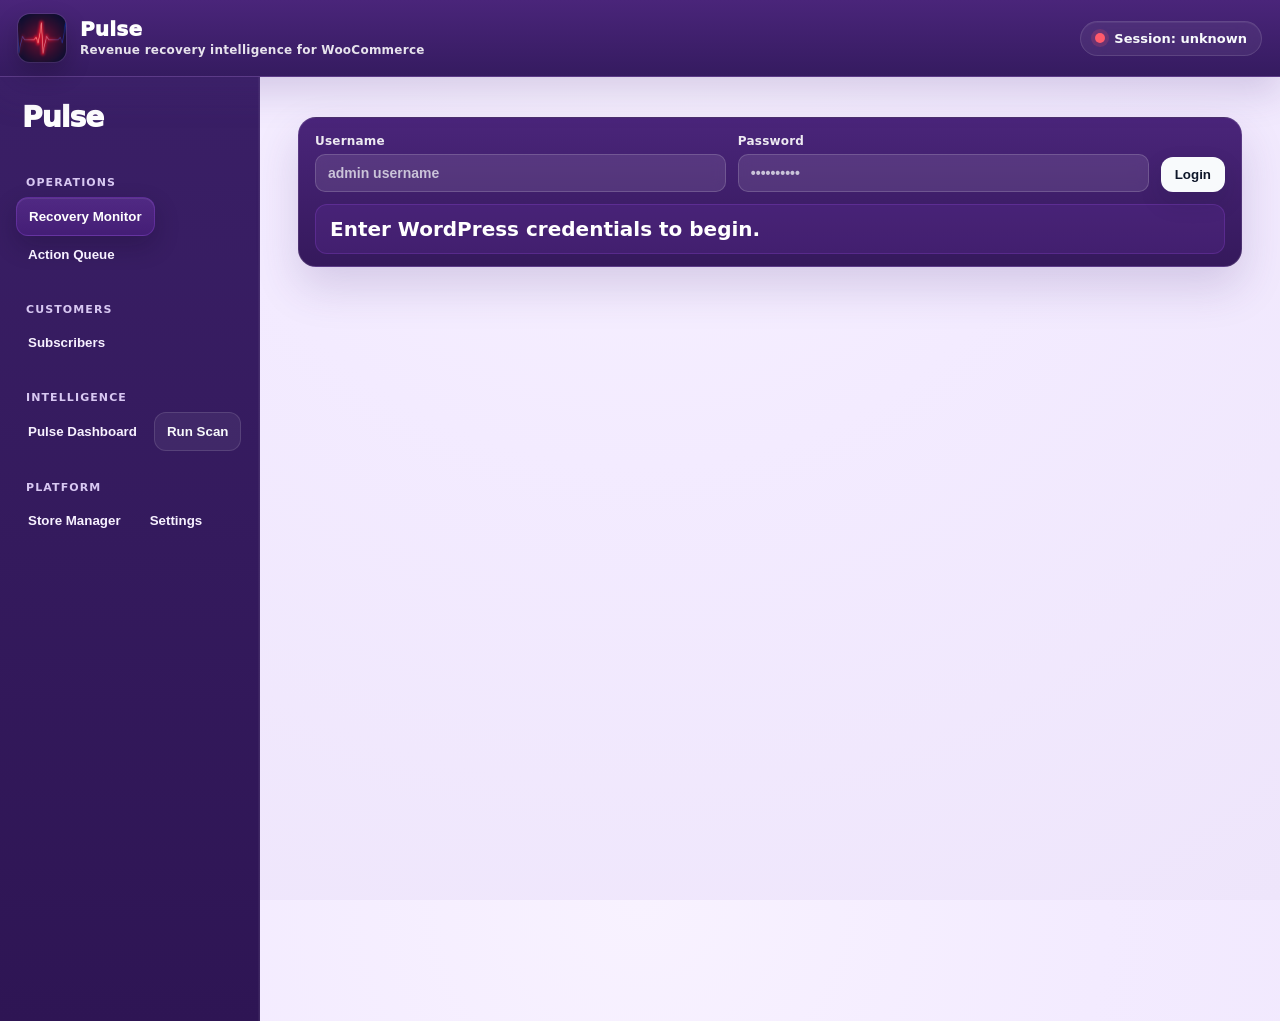
==== index.html @ c0f203ec "Add files via upload" ====
<!-- 🟢 index.html -->
<!-- Pulse Revenue Intelligence — FULL REPLACEMENT (Build 2026-04-09-003 — Pulse Branding Cleanup) -->
<!doctype html>
<html lang="en">
<head>
  <meta charset="utf-8" />
  <meta name="viewport" content="width=device-width,initial-scale=1" />
  <title>Pulse Revenue Intelligence</title>
<link rel="icon" type="image/png" href="./logo.png?v=2026-04-20-0024">
  <style>

:root{
  --brand:#A855F7;
  --brand-strong:#9333EA;
  --brand-soft:#F3E8FF;
  --bg:#F5EEFF;
  --card:#FBF8FF;
  --muted:#7C6F98;
  --text:#140F1F;
  --border:rgba(168,85,247,.18);
  --shadow:0 18px 44px rgba(74,45,120,.12);
  --radius:18px;
  --sidebar-bg:#3A1F66;
  --sidebar-panel:#F3EBFF;
  --sidebar-text:#F7F1FF;
  --sidebar-muted:#D8C8F2;
  --signal:#FF5A6B;
}
    html,body{height:100%}
.is-hidden {
  display: none !important;
}
/* ===== Pulse Modal ===== */

.pulse-modal.hidden { display: none; }

.pulse-modal {
  position: fixed;
  inset: 0;
  z-index: 9999;
}

.pulse-modal {
  position: fixed;
  inset: 0;
  z-index: 9999;
  display: flex;
  align-items: flex-start;
  justify-content: center;
  padding: 28px 16px;
  overflow-y: auto;
  overflow-x: hidden;
}

.pulse-modal-backdrop {
  position: fixed;
  inset: 0;
  background: rgba(8, 6, 14, 0.68);
  backdrop-filter: blur(8px);
}
/* 🧨 CRITICAL FIX — hide backdrop when modal is hidden */
#pulse-modal.hidden .pulse-modal-backdrop {
  display: none !important;
}
.pulse-modal-box {
  position: relative;
  width: min(1040px, calc(100vw - 64px));
  max-height: calc(100vh - 56px);
  margin: 0;
  display: flex;
  flex-direction: column;
  background:
    radial-gradient(circle at top left, rgba(168,85,247,.18) 0%, rgba(168,85,247,0) 30%),
    linear-gradient(180deg, #1a1028 0%, #140b22 100%);
  color: #fff;
  border-radius: 28px;
  padding: 24px 28px 22px;
  z-index: 2;
  box-shadow: 0 34px 90px rgba(0,0,0,.46);
  border: 1px solid rgba(255,255,255,.10);
  overflow: hidden;
  box-sizing: border-box;
}

.pulse-modal-header {
  display: flex;
  justify-content: space-between;
  align-items: flex-start;
  gap: 16px;
  font-weight: 900;
  margin-bottom: 16px;
  flex: 0 0 auto;
}

#pulse-modal-title {
  font-size: 28px;
  font-weight: 950;
  letter-spacing: -.02em;
  line-height: 1.05;
}

#pulse-modal-close {
  width: 36px;
  height: 36px;
  display: inline-flex;
  align-items: center;
  justify-content: center;
  background: rgba(255,255,255,.06);
  border: 1px solid rgba(255,255,255,.12);
  border-radius: 999px;
  color: #fff;
  font-size: 18px;
  cursor: pointer;
}

#pulse-modal-close:hover {
  background: rgba(255,255,255,.12);
}
.pulse-action-pill {
  display: inline-flex;
  align-items: center;
  justify-content: center;
  min-height: 36px;
  padding: 0 14px;
  border-radius: 999px;
  background: linear-gradient(180deg, #fef2f2 0%, #fee2e2 100%);
  color: #b91c1c;
  border: 1px solid #fecaca;
  font-size: 12px;
  font-weight: 950;
  letter-spacing: .04em;
  text-transform: uppercase;
  box-shadow: 0 6px 16px rgba(185,28,28,.08);
  transition: transform .12s ease, box-shadow .12s ease, background .12s ease;
}

.pulse-action-pill:hover {
  transform: translateY(-1px);
  box-shadow: 0 10px 20px rgba(185,28,28,.14);
  background: linear-gradient(180deg, #fee2e2 0%, #fecaca 100%);
}
.pulse-modal-body {
  flex: 1 1 auto;
  min-height: 0;
  overflow-y: auto;
  overflow-x: hidden;
  margin: 0;
  padding: 0 12px 0 0;
  line-height: 1.62;
  font-size: 17px;
  font-weight: 800;
  color: rgba(255,255,255,.96);
  box-sizing: border-box;
}

.pulse-modal-body strong {
  color: #ffffff;
}

.pulse-modal-body > div:first-child {
  margin-bottom: 18px !important;
}

.pulse-modal-body > div:nth-child(2) {
  color: rgba(255,255,255,.72) !important;
  font-size: 13px !important;
  font-weight: 800 !important;
  letter-spacing: .03em;
  text-transform: uppercase;
  margin-bottom: 18px !important;
}

.pulse-modal-body > div:nth-child(2) strong {
  color: #ffffff !important;
  text-transform: none;
  letter-spacing: 0;
  margin-left: 4px;
}

/* 🟢 FIX: Proper modal action grid */

.pulse-modal-actions {
  display: grid !important;
  grid-template-columns: repeat(3, minmax(0, 1fr));
  gap: 10px;
  margin-top: 10px;
}
/* ===== Last Scanner Run — layout fix (true single row on desktop) ===== */

.pulse-last-scan-grid {
  display: grid;
  grid-template-columns: repeat(5, minmax(0, 1fr));
  gap: 12px;
}

.pulse-last-scan-item-wide {
  grid-column: span 1;
  min-width: 0;
}

/* responsive behavior */
@media (max-width: 900px) {
  .pulse-last-scan-grid {
    grid-template-columns: repeat(2, minmax(0, 1fr));
  }

  .pulse-last-scan-item-wide {
    grid-column: span 2;
  }
}

@media (max-width: 520px) {
  .pulse-last-scan-grid {
    grid-template-columns: 1fr;
  }

  .pulse-last-scan-item-wide {
    grid-column: span 1;
  }
}
@media (max-width: 900px) {
  .pulse-modal-actions {
    grid-template-columns: repeat(2, minmax(0, 1fr));
  }
}

@media (max-width: 520px) {
  .pulse-modal-actions {
    grid-template-columns: 1fr;
  }
}
.pulse-incident-strip-action {
  display: inline-flex;
  align-items: center;
  justify-content: center;
  min-height: 38px;
  padding: 0 14px;
  border-radius: 999px;
  background: linear-gradient(180deg, #ef4444 0%, #dc2626 100%);
  color: #fff;
  font-size: 12px;
  font-weight: 950;
  letter-spacing: .04em;
  text-transform: uppercase;
  box-shadow: 0 10px 22px rgba(127, 29, 29, .22);
  border: 1px solid rgba(255,255,255,.14);
  transition: transform .12s ease, box-shadow .12s ease, opacity .12s ease;
}

.pulse-incident-strip-action:hover {
  transform: translateY(-1px);
  box-shadow: 0 14px 28px rgba(127, 29, 29, .28);
  opacity: .98;
}
.pulse-modal-footer {
  display: flex;
  justify-content: flex-end;
  margin-top: 16px;
  padding-top: 14px;
  border-top: 1px solid rgba(255,255,255,.08);
  flex: 0 0 auto;
}

#pulse-modal-ok {
  background: linear-gradient(180deg, #a855f7 0%, #9333ea 100%);
  color: #fff;
  border: none;
  min-width: 84px;
  min-height: 42px;
  padding: 10px 18px;
  border-radius: 14px;
  font-weight: 900;
  cursor: pointer;
  box-shadow: 0 8px 18px rgba(147,51,234,.28);
}
@media (max-width: 1100px){
  .pulse-modal {
    padding: 20px 16px;
  }

  .pulse-modal-box {
    width: min(920px, calc(100vw - 32px));
    max-height: calc(100vh - 40px);
    padding: 22px 22px 20px;
  }
}

@media (max-width: 760px){
  .pulse-modal {
    padding: 10px;
    align-items: stretch;
  }

  .pulse-modal-box {
    width: 100%;
    max-height: none;
    min-height: calc(100vh - 20px);
    border-radius: 22px;
    padding: 18px 14px 16px;
  }

  .pulse-modal-body {
    padding-right: 6px;
  }

  #pulse-modal-title {
    font-size: 22px;
  }

  .pulse-modal-footer {
    margin-top: 14px;
    padding-top: 12px;
  }

  #pulse-modal-ok {
    min-width: 100%;
  }
}
.pulse-modal-action-btn {
  appearance: none;
  width: 100%;
  min-width: 0;
  border: none;
  border-radius: 14px;
  min-height: 46px;
  padding: 12px 18px;
  font-weight: 900;
  font-size: 14px;
  cursor: pointer;
  transition: transform .12s ease, opacity .12s ease, box-shadow .12s ease;
  box-shadow: 0 10px 22px rgba(0,0,0,.22);
}

.pulse-modal-action-btn:hover {
  transform: translateY(-1px);
  opacity: .98;
  box-shadow: 0 14px 28px rgba(0,0,0,.28);
}

.pulse-modal-action-btn[data-action="pause"] {
  background: linear-gradient(180deg, #ef4444 0%, #dc2626 100%);
  color: #fff;
}

.pulse-modal-action-btn[data-action="retry"] {
  background: linear-gradient(180deg, #8b5cf6 0%, #7c3aed 100%);
  color: #fff;
}

.pulse-modal-action-btn[data-action="customers"] {
  background: rgba(255,255,255,.08);
  color: #fff;
  border: 1px solid rgba(255,255,255,.16);
}
body{
  margin:0;
  font-family: system-ui,-apple-system,Segoe UI,Roboto,Helvetica,Arial,sans-serif;
  font-size:16px;
  background:radial-gradient(circle at top, #F8F2FF 0%, #F3EBFF 42%, #EEE5FB 100%);
  color:var(--text);
}


/* ===== Pulse Action Banner ===== */

.pulse-action-banner {
  position: sticky;
  top: 70px;
  z-index: 19;
  max-width: 1500px;
  margin: 0 auto;
  margin-top: 10px;
  padding: 12px 16px;
  border-radius: 12px;
  font-weight: 900;
  font-size: 14px;
  letter-spacing: .02em;

  background: linear-gradient(180deg, #dcfce7 0%, #bbf7d0 100%);
  color: #065f46;
  border: 1px solid #86efac;

  box-shadow: 0 10px 22px rgba(0,0,0,.08);

  display: flex;
  align-items: center;
  justify-content: space-between;

  animation: pulseFadeIn .25s ease;
}

/* ===== Automation History (Scoped Enhancement — NO BLOAT) ===== */

.pulse-automation-group + .pulse-automation-group {
  margin-top: 14px;
  padding-top: 14px;
  border-top: 1px solid rgba(168,85,247,.12);
}
/* subtle container signal so section doesn't disappear visually */
.aa-section:has(.pulse-automation-group) {
  background: linear-gradient(
    180deg,
    rgba(168,85,247,.05) 0%,
    rgba(168,85,247,0) 100%
  );
}

/* slightly stronger section title when automation is present */
.aa-section:has(.pulse-automation-group) .aa-section-title {
  color: #6b21a8;
  letter-spacing: .02em;
}

/* improve affordance of rows (click/scan feel) */
.pulse-automation-group {
  padding: 10px 12px;
  border-radius: 12px;
  transition: background .15s ease;
}

.pulse-automation-group:hover {
  background: rgba(168,85,247,.06);
}
.pulse-automation-group-head {
  display: flex;
  justify-content: space-between;
  align-items: center;
  gap: 10px;
  margin-bottom: 10px;
}

.pulse-automation-group-title {
  font-size: 13px;
  font-weight: 900;
  letter-spacing: .02em;
  color: var(--text);
}

.pulse-automation-group-count {
  font-size: 11px;
  font-weight: 800;
  color: var(--muted);
}

.pulse-automation-group-rows {
  display: grid;
  gap: 10px;
}

.pulse-automation-row-top {
  display: flex;
  justify-content: space-between;
  align-items: center;
  gap: 10px;
}

.pulse-automation-row-badges {
  display: flex;
  gap: 8px;
  align-items: center;
}

.pulse-automation-count {
  font-size: 11px;
  font-weight: 800;
  padding: 3px 8px;
  border-radius: 999px;
  background: rgba(168,85,247,.12);
  color: #6b21a8;
}

.pulse-automation-mode {
  font-size: 10px;
  font-weight: 900;
  letter-spacing: .05em;
  padding: 3px 8px;
  border-radius: 999px;
  background: rgba(0,0,0,.05);
}

.pulse-automation-row-message {
  margin-top: 4px;
  font-size: 13px;
  font-weight: 600;
  color: var(--muted);
}

/* ===== Decision Surface Upgrade ===== */

.pulse-automation-decision {
  margin-top: 10px;
  padding: 10px 12px;
  border-radius: 10px;
  background: rgba(168,85,247,.08);
  border: 1px solid rgba(168,85,247,.18);
}

.pulse-automation-decision-label {
  font-size: 10px;
  font-weight: 900;
  letter-spacing: .08em;
  text-transform: uppercase;
  color: var(--muted);
  margin-bottom: 4px;
}

.pulse-automation-decision-text {
  font-size: 13px;
  font-weight: 700;
  color: var(--text);
}

@keyframes pulseFadeIn {
  from { opacity: 0; transform: translateY(-6px); }
  to { opacity: 1; transform: translateY(0); }
}
  
  </style>
 <script src="./formatters.js?v=2026-04-20-0024"></script>
  <link rel="stylesheet" href="./pulse.css?v=2026-04-20-0024" />
  <link rel="stylesheet" href="./admin.css?v=2026-04-20-0024" />
</head>

<body>
<div class="topbar">
<div id="pulse-action-banner" class="pulse-action-banner is-hidden"></div>
  <div class="topbar-inner">
    <div class="brand">
      <img src="./logo.png" alt="Pulse Logo" />
      <div class="title">
        <b>Pulse</b>
        <span>Revenue recovery intelligence for WooCommerce</span>
      </div>
    </div>

        <div style="display:flex; align-items:center; gap:12px;">
      <div id="activeStorePill" class="store-switcher-pill is-hidden">
        <label for="activeStoreSelect" class="store-switcher-label">Store</label>
        <select id="activeStoreSelect" class="store-switcher-select">
          <option value="">Select store</option>
        </select>
      </div>

      <div id="sessionActions" style="display:none;">
        <button id="btnLogout" class="btn ghost">Logout</button>
      </div>

      <div id="sessionPill" class="session-pill">
        <span class="dot"></span>
        <span id="sessionText">Session: unknown</span>
      </div>
    </div>
  </div>
</div>

  <div class="dashboard">

  <div class="sidebar">
    <div class="sidebar-title">Pulse</div>

<div class="sidebar-nav">

  <div class="sidebar-group">
    <div class="sidebar-group-label">Operations</div>
    <button id="navRadar" class="is-active">Recovery Monitor</button>
    <button>Action Queue</button>
  </div>

  <div class="sidebar-group">
    <div class="sidebar-group-label">Customers</div>
    <button>Subscribers</button>
  </div>

<div class="sidebar-group">
  <div class="sidebar-group-label">Intelligence</div>
  <button id="navPulse">Pulse Dashboard</button>
  <button id="btnRunScan" class="btn ghost">Run Scan</button>
</div>

    <div class="sidebar-group">
    <div class="sidebar-group-label">Platform</div>
    <button id="navStores">Store Manager</button>
    <button>Settings</button>
  </div>

</div>
  </div>

  <div class="main-panel">
    <div class="wrap">

      
      <!-- Radar Status Banner -->
      <div id="radarStatusBanner" class="aa-radar-status aa-radar-status-healthy is-hidden">
        <div>
          <div class="aa-radar-status-title">Radar Status</div>
          <div class="aa-radar-status-text" id="radarStatusText">Healthy</div>
        </div>
        <div class="aa-radar-status-meta" id="radarStatusMeta">
          No unusual payment failure patterns detected.
        </div>
      </div>
      
      <!-- Radar Hero Metrics -->
      <div id="radarHeroMetrics" class="card aa-radar-hero is-hidden">
        <div class="aa-radar-hero-grid">
          <div class="aa-hero-metric">
            <div class="aa-hero-label">Recoverable Revenue</div>
            <div id="heroRecoverable" class="aa-hero-value">$0</div>
          </div>
          <div class="aa-hero-metric">
            <div class="aa-hero-label">Revenue At Risk</div>
            <div id="heroAtRisk" class="aa-hero-value">$0</div>
          </div>
          <div class="aa-hero-metric">
            <div class="aa-hero-label">Failed Renewals</div>
            <div id="heroFailed" class="aa-hero-value">0</div>
          </div>
          <div class="aa-hero-metric">
            <div class="aa-hero-label">Gateway Health</div>
            <div id="heroGateway" class="aa-hero-value">OK</div>
          </div>
        </div>
      </div>

<!-- Scanner panel removed from index.html.
     Scanner UI must be rendered dynamically by renderPulse.js only. -->
      <div id="radarKpiBand" class="card radar-kpi-band is-hidden">
        <div class="radar-kpi-head">
          <div>
            <div class="radar-kpi-kicker">Recovery Overview</div>
            <div class="radar-kpi-title">Radar Dashboard</div>
          </div>
          <div class="radar-kpi-subtitle">Subscription recovery health and priority signals</div>
        </div>

        <div class="radar-kpi-grid">
          <div class="radar-kpi-card radar-kpi-problem">
            <div class="radar-kpi-label">Failed Renewals</div>
            <div class="radar-kpi-value" id="radarKpiFailed">--</div>
          </div>

          <div class="radar-kpi-card radar-kpi-watch">
            <div class="radar-kpi-label">On Hold</div>
            <div class="radar-kpi-value" id="radarKpiOnHold">--</div>
          </div>

          <div class="radar-kpi-card radar-kpi-watch">
            <div class="radar-kpi-label">Pending Cancel</div>
            <div class="radar-kpi-value" id="radarKpiPendingCancel">--</div>
          </div>

          <div class="radar-kpi-card radar-kpi-problem">
            <div class="radar-kpi-label">Repeat Offenders</div>
            <div class="radar-kpi-value" id="radarKpiRepeat">--</div>
          </div>

          <div class="radar-kpi-card radar-kpi-muted">
            <div class="radar-kpi-label">Revenue at Risk</div>
            <div class="radar-kpi-value" id="radarKpiRevenue">$--</div>
          </div>

          <div class="radar-kpi-card radar-kpi-muted">
            <div class="radar-kpi-label">Recently Expired</div>
            <div class="radar-kpi-value" id="radarKpiExpired">--</div>
          </div>
        </div>
      </div>
    <div class="card search-card">
      <div class="grid">
<div id="loginFields">
  <div class="field">
    <label for="loginUser">Username</label>
    <input id="loginUser" autocomplete="username" placeholder="admin username" />
  </div>

  <div class="field">
    <label for="loginPass">Password</label>
    <input id="loginPass" type="password" autocomplete="current-password" placeholder="••••••••••" />
  </div>

  <div style="display:flex; gap:10px; align-items:end; justify-content:flex-end;">
    <button id="btnLogin" class="btn">Login</button>
  </div>
</div>

<div id="searchFields">
  <div class="field">
    <label for="query">Search</label>
    <input id="query" placeholder='Try: "find subscription for john@example.com"' />
  </div>

  <div class="field">
    <label for="scope">Scope</label>
    <input id="scope" placeholder="orders, subscriptions, customers..." />
  </div>

  <div style="display:flex; gap:10px; align-items:end; justify-content:flex-end;">
    <button id="btnSearch" class="btn">Search</button>
    <button id="btnLoadMore" class="btn ghost">Load More</button>
  </div>
</div>
      </div>
      <div id="statusLine"></div>
    </div>

      <div id="storeManagerView" class="results is-hidden"></div>
      <div id="results" class="results"></div>
    </div>
  </div>
</div>
<div id="pulse-modal" class="pulse-modal hidden">
  <div class="pulse-modal-backdrop"></div>
  <div class="pulse-modal-box">
    <div class="pulse-modal-header">
      <div id="pulse-modal-title">Action</div>
      <button id="pulse-modal-close" aria-label="Close">✕</button>
    </div>
    <div id="pulse-modal-body" class="pulse-modal-body"></div>
    <div class="pulse-modal-footer" id="pulse-modal-footer">
      <button id="pulse-modal-ok">OK</button>
    </div>
  </div>
</div>

          <script src="./formatters.js?v=2026-04-20-0024"></script>
      <script src="./renderCustomer.js?v=2026-04-20-0024"></script>
        <script src="./renderHealth.js?v=2026-04-20-0024"></script>
      <script src="./renderActivity.js?v=2026-04-20-0024"></script>
           <script src="./pulseData.js?v=2026-04-20-0024"></script>
         <script src="./renderRadar.js?v=2026-04-20-0024"></script>
         <script src="./renderPulse.js?v=2026-04-20-0024"></script>
        <script src="./renderStores.js?v=2026-04-20-0024"></script>
        <script src="./pulseActions.js?v=2026-04-20-0024"></script>
                <script src="./main.js?v=2026-04-20-0024"></script>
</body>
</html>
<!-- 🔴 index.html -->
---- pulse.css ----
/* 🟢 pulse.css */
/* Pulse Revenue Intelligence — FULL REPLACEMENT (Build 2026-03-18R3 — Compact incident strip + scan panel) */


/* Pulse Revenue Intelligence dashboard */

.pulse-shell{
  display:flex;
  flex-direction:column;
  gap:16px;
  opacity:1;
  transform:translateY(0);
  transition:opacity .25s ease, transform .25s ease;
}
.pulse-hero{
  padding:18px;
  border-radius:18px;
  border:1px solid rgba(168,85,247,.18);
  background:linear-gradient(180deg, rgba(249,244,255,.96) 0%, rgba(238,229,255,.94) 100%);
  box-shadow:0 14px 28px rgba(11,7,21,.16);
}
.pulse-hero-top{
  display:flex;
  align-items:flex-start;
  justify-content:space-between;
  gap:16px;
  flex-wrap:wrap;
  margin-bottom:14px;
}
.pulse-kicker{
  font-size:12px;
  font-weight:900;
  letter-spacing:.08em;
  text-transform:uppercase;
  color:#64748b;
  margin-bottom:6px;
}
.pulse-title{
  font-size:30px;
  font-weight:950;
  color:#0b1220;
  line-height:1.05;
}
.pulse-subtitle{
  margin-top:6px;
  font-size:14px;
  font-weight:800;
  color:#64748b;
}
.pulse-source-row{
  display:flex;
  gap:8px;
  flex-wrap:wrap;
  justify-content:flex-end;
}
.pulse-chip{
  display:inline-flex;
  align-items:center;
  gap:6px;
  padding:7px 10px;
  border-radius:999px;
  background:#eef4ff;
  border:1px solid rgba(168,85,247,.16);
  color:#0f172a;
  font-size:12px;
  font-weight:900;
}
.pulse-stat-grid{
  display:grid;
  grid-template-columns:repeat(5, minmax(0, 1fr));
  gap:12px;
}
.pulse-stat-card{
  border:1px solid rgba(15,23,42,.10);
  border-radius:16px;
  background:#fff;
  padding:14px;
  box-shadow:0 4px 12px rgba(15,23,42,.05);
}
.pulse-stat-label{
  font-size:11px;
  font-weight:900;
  letter-spacing:.05em;
  text-transform:uppercase;
  color:#64748b;
  margin-bottom:8px;
}
.pulse-stat-value{
  font-size:28px;
  font-weight:950;
  line-height:1.05;
  color:#0b1220;
  word-break:break-word;
}
.pulse-stat-meta{
  margin-top:8px;
  font-size:12px;
  font-weight:800;
  color:#64748b;
}
.pulse-stat-accent-danger{background:#fff5f5;border-color:#fecaca;}
.pulse-stat-accent-warning{background:#fffdf0;border-color:#fde68a;}
.pulse-stat-accent-neutral{background:#f8fafc;}
.pulse-section{
  padding:16px;
}
/* ===== Last Scan Card (Pulse) ===== */

.pulse-last-scan-card {
  display: flex;
  flex-direction: column;
  gap: 12px;
}

.pulse-last-scan-grid {
  display: grid;
  grid-template-columns: repeat(5, minmax(0, 1fr));
  gap: 10px;
}

.pulse-last-scan-item {
  display: flex;
  flex-direction: column;
  gap: 4px;
  padding: 10px;
  border-radius: 12px;
  background: rgba(255,255,255,0.6);
  border: 1px solid rgba(15,23,42,.08);
}

.pulse-last-scan-label {
  font-size: 11px;
  text-transform: uppercase;
  letter-spacing: 0.06em;
  opacity: 0.65;
  font-weight: 900;
  color: #64748b;
}

.pulse-last-scan-value {
  font-size: 20px;
  font-weight: 950;
  color: #0b1220;
  line-height: 1.2;
}

.pulse-last-scan-value-success {
  color: #16a34a;
}

.pulse-last-scan-footer {
  margin-top: 6px;
  font-size: 13px;
  font-weight: 700;
  color: #475569;
  opacity: 0.8;
}
.pulse-section-head{
  display:flex;
  align-items:flex-end;
  justify-content:space-between;
  gap:12px;
  margin-bottom:14px;
  flex-wrap:wrap;
}
.pulse-section-title{
  font-size:18px;
  font-weight:950;
  color:#0b1220;
}
.pulse-section-subtitle{
  font-size:13px;
  font-weight:800;
  color:#64748b;
}
.pulse-grid{
  display:grid;
  grid-template-columns:repeat(2, minmax(0, 1fr));
  gap:14px;
}

/* Single gateway = compact SaaS hero mode */
.pulse-grid.pulse-grid-single-gateway{
  grid-template-columns:1fr;
  gap:8px;
}

.pulse-grid.pulse-grid-single-gateway .pulse-gateway-card{
  grid-column:1 / -1;
  padding:12px 14px;
}

/* tighten inner metrics ONLY in single mode */
.pulse-grid.pulse-grid-single-gateway .pulse-gateway-metrics{
  grid-template-columns:repeat(4, minmax(0, 1fr));
  gap:8px;
  margin-bottom:8px;
}

/* 🟢 Store Manager override — prevent early collapse */
.pulse-store-manager .pulse-grid{
  grid-template-columns:repeat(auto-fit, minmax(420px, 1fr));
}

.pulse-gateway-card{
  border:1px solid rgba(15,23,42,.10);
  border-radius:18px;
  background:#fff;
  padding:16px;
  box-shadow:0 6px 16px rgba(15,23,42,.05);
  transition:transform .14s ease, box-shadow .14s ease, border-color .14s ease;
}

.pulse-gateway-card-hero{
  padding:10px 12px;
  box-shadow:0 4px 12px rgba(15,23,42,.04);
}

.pulse-gateway-card-hero:hover{
  transform:translateY(-1px);
  box-shadow:0 10px 22px rgba(15,23,42,.08);
  border-color:rgba(168,85,247,.22);
}

/* 🟢 EXPANDED CARD — FULL WIDTH (FIXES TABLE CRUSHING) */
.pulse-gateway-card-expanded{
  grid-column: 1 / -1;
}
.pulse-gateway-card.pulse-priority-high-card{background:#fff5f5;border-color:#fecaca;}
.pulse-gateway-card.pulse-priority-medium-card{background:#fffdf0;border-color:#fde68a;}
.pulse-gateway-card.pulse-priority-low-card{background:#f8fafc;border-color:rgba(15,23,42,.10);}
.pulse-gateway-top{
  display:flex;
  align-items:flex-start;
  justify-content:space-between;
  gap:12px;
  margin-bottom:12px;
}
.pulse-gateway-card-hero .pulse-gateway-top{
  margin-bottom:6px;
}
.pulse-gateway-name{
  font-size:21px;
  font-weight:950;
  color:#0b1220;
  line-height:1.1;
}
.pulse-gateway-card-hero .pulse-gateway-name{
  font-size:22px;
  line-height:1.02;
}
.pulse-gateway-share{
  margin-top:4px;
  font-size:12px;
  font-weight:900;
  color:#64748b;
}
.pulse-gateway-card-hero .pulse-gateway-share{
  margin-top:4px;
  font-size:13px;
  color:#475569;
}
.pulse-priority-pill,
.pulse-action-pill{
  display:inline-flex;
  align-items:center;
  border-radius:999px;
  padding:6px 10px;
  font-size:12px;
  font-weight:950;
  white-space:nowrap;
}
.pulse-priority-high{background:#fee2e2;color:#991b1b;border:1px solid #fecaca;}
.pulse-priority-medium{background:#fef3c7;color:#92400e;border:1px solid #fde68a;}
.pulse-priority-low{background:#e2e8f0;color:#334155;border:1px solid #cbd5e1;}
.pulse-action-pill{background:#eef4ff;color:#1d4ed8;border:1px solid rgba(168,85,247,.18);}
.pulse-action-pill.pulse-action-active{
  transform:scale(0.98);
  box-shadow:0 2px 6px rgba(15,23,42,.12) inset;
  opacity:.85;
  transition:all .08s ease;
}

.pulse-action-pill.is-loading{
  opacity:.75;
  pointer-events:none;
}

.pulse-gateway-card-hero .pulse-action-pill{
  transition:transform .12s ease, box-shadow .12s ease, background .12s ease, border-color .12s ease;
}

.pulse-gateway-card-hero .pulse-action-pill:hover{
  transform:translateY(-1px);
  box-shadow:0 8px 18px rgba(29,78,216,.12);
}
.pulse-inline-customers-table-wrap{
  overflow-x:auto;
  overflow-y:hidden;
  -webkit-overflow-scrolling:touch;
}

.pulse-inline-customers-table{
  width:max-content;
  min-width:980px;
  border-collapse:collapse;
}

.pulse-inline-customers-table td,
.pulse-inline-customers-table th{
  vertical-align:top;
  white-space:nowrap;
}

.pulse-inline-customers-table th:nth-child(1),
.pulse-inline-customers-table td:nth-child(1){
  min-width:260px;
}

.pulse-inline-customers-table th:nth-child(2),
.pulse-inline-customers-table td:nth-child(2){
  min-width:90px;
}

.pulse-inline-customers-table th:nth-child(3),
.pulse-inline-customers-table td:nth-child(3){
  min-width:130px;
}

.pulse-inline-customers-table th:nth-child(4),
.pulse-inline-customers-table td:nth-child(4){
  min-width:90px;
}

.pulse-inline-customers-table th:nth-child(5),
.pulse-inline-customers-table td:nth-child(5){
  min-width:90px;
}
.pulse-gateway-metrics{
  display:grid;
  grid-template-columns:repeat(3, minmax(0, 1fr));
  gap:10px;
  margin-bottom:12px;
}
.pulse-gateway-card-hero .pulse-gateway-metrics{
  grid-template-columns:repeat(4, minmax(0, 1fr));
  gap:10px;
  margin-bottom:10px;
}
.pulse-metric{
  border:1px solid rgba(15,23,42,.08);
  border-radius:14px;
  background:rgba(255,255,255,.8);
  padding:10px;
}
.pulse-gateway-card-hero .pulse-metric{
  padding:8px 10px;
}
.pulse-metric-label{
  font-size:11px;
  font-weight:900;
  color:#64748b;
  text-transform:uppercase;
  letter-spacing:.04em;
  margin-bottom:6px;
}
.pulse-gateway-card-hero .pulse-metric-label{
  font-size:11px;
  margin-bottom:3px;
  color:#64748b;
}
.pulse-metric-value{
  font-size:18px;
  font-weight:950;
  color:#0b1220;
}
.pulse-gateway-card-hero .pulse-metric-value{
  font-size:18px;
  line-height:1.05;
}
.pulse-message-block{
  margin-top:10px;
  border-top:1px solid rgba(15,23,42,.08);
  padding-top:12px;
}

.pulse-gateway-message{
  font-size:15px;
  line-height:1.5;
  color:#0f172a;
}

.pulse-gateway-card-hero .pulse-gateway-message{
  font-size:16px;
  line-height:1.45;
  color:#0f172a;
}

.pulse-gateway-card-hero .pulse-gateway-recovery{
  margin-top:8px !important;
  padding:10px 12px !important;
}

.pulse-gateway-card-hero .pulse-gateway-playbook{
  margin-top:8px !important;
  font-size:15px;
  line-height:1.45;
  color:#334155;
}

.pulse-gateway-decision{
  margin-top:8px;
  padding-top:10px;
  border-top:1px solid rgba(15,23,42,.06);
}

.pulse-decision-header{
  display:flex;
  align-items:flex-start;
  justify-content:space-between;
  gap:12px;
}

.pulse-decision-title{
  font-size:17px;
  font-weight:950;
  color:#7c2d12;
  line-height:1.15;
  letter-spacing:.01em;
}

.pulse-decision-meta{
  margin-top:5px;
  font-size:12px;
  font-weight:900;
  color:#475569;
  line-height:1.35;
  text-transform:uppercase;
  letter-spacing:.03em;
}

.pulse-confidence{
  display:flex;
  flex-direction:column;
  align-items:flex-end;
  gap:4px;
}

.pulse-confidence-bar{
  width:120px;
  height:6px;
  background:rgba(15,23,42,.08);
  border-radius:999px;
  overflow:hidden;
}

.pulse-confidence-fill{
  height:100%;
  background:linear-gradient(90deg,#f59e0b,#ef4444);
  border-radius:999px;
}

.pulse-confidence-label{
  font-size:11px;
  font-weight:900;
  color:#475569;
  letter-spacing:.02em;
}
.pulse-gateway-card-hero .pulse-gateway-actions{
  margin-top:10px !important;
}

/* Product-style affected customers list inside gateway cards */
.pulse-customer-list{
  margin-top:8px;
  display:flex;
  flex-direction:column;
  gap:2px;
}

.pulse-customer-item{
  padding:10px 8px;
  border-bottom:1px solid rgba(15,23,42,.06);
  border-radius:10px;
  transition:background .12s ease, transform .08s ease, box-shadow .12s ease;
  cursor:pointer;
}

.pulse-customer-item:hover{
  background:rgba(168,85,247,.06);
  transform:translateX(2px);
  box-shadow:0 4px 10px rgba(15,23,42,.08);
}

.pulse-customer-item:last-child{
  border-bottom:0;
}

.pulse-customer-row-top{
  display:flex;
  align-items:center;
  justify-content:space-between;
  gap:12px;
}

.pulse-customer-email{
  font-size:14px;
  font-weight:800;
  color:#0b1220;
  min-width:0;
  overflow-wrap:anywhere;
}

.pulse-customer-amount{
  font-size:14px;
  font-weight:900;
  color:#0b1220;
  white-space:nowrap;
}

.pulse-customer-row-bottom{
  margin-top:4px;
  display:flex;
  align-items:center;
  gap:8px;
  flex-wrap:wrap;
  opacity:0.85;
}

.pulse-customer-meta{
  font-size:11px;
  font-weight:700;
  color:#64748b;
  letter-spacing:.02em;
  opacity:0.85;
}

.pulse-message-label{
  font-size:11px;
  font-weight:900;
  color:#64748b;
  text-transform:uppercase;
  letter-spacing:.05em;
  margin-bottom:4px;
}

.pulse-view-all{
  font-size:12px;
  font-weight:900;
  color:#1d4ed8;
  cursor:pointer;
  margin-top:8px;
  display:inline-block;
}

.pulse-view-all:hover{
  text-decoration:underline;
}

/* ===== Pulse Click Affordance Pass ===== */

.pulse-action-pill,
.pulse-incident-strip-action,
.pulse-modal-action-btn,
.pulse-linkish,
.pulse-order-link,
.pulse-inline-customers-row[data-email]{
  cursor:pointer;
}

.pulse-action-pill{
  position:relative;
  transition:
    transform .12s ease,
    box-shadow .12s ease,
    background .12s ease,
    border-color .12s ease,
    color .12s ease;
}

.pulse-action-pill:hover{
  transform:translateY(-1px);
  box-shadow:0 8px 18px rgba(29,78,216,.12);
  text-decoration:underline;
  text-underline-offset:2px;
}

.pulse-action-pill:focus-visible,
.pulse-incident-strip-action:focus-visible,
.pulse-modal-action-btn:focus-visible,
.pulse-linkish:focus-visible,
.pulse-order-link:focus-visible{
  outline:3px solid rgba(168,85,247,.28);
  outline-offset:2px;
}

.pulse-inline-customers-head{
  margin-bottom:8px;
}

.pulse-inline-customers-row[data-email]{
  transition:background .12s ease;
}

.pulse-inline-customers-row[data-email]:hover{
  background:rgba(168,85,247,.04);
}

.pulse-linkish,
.pulse-order-link{
  color:#1d4ed8;
  font-weight:900;
  text-decoration:underline;
  text-underline-offset:2px;
  text-decoration-thickness:1px;
  transition:color .12s ease, text-decoration-color .12s ease;
}

.pulse-linkish:hover,
.pulse-order-link:hover{
  color:#1e40af;
  text-decoration-color:#1e40af;
}
.pulse-incident-strip{  padding:22px 24px;
  border:1px solid #fecaca;
  background:linear-gradient(180deg, #fff8f8 0%, #fff5f5 100%);
  box-shadow:0 22px 48px rgba(11,7,21,.18);
  border-radius:20px;
  position:relative;
  margin-bottom:4px;
  min-height:360px;
  display:flex;
  flex-direction:column;
  justify-content:space-between;
}

.pulse-incident-strip::before{
  content:"PRIMARY DECISION";
  position:absolute;
  top:-10px;
  left:20px;
  font-size:10px;
  font-weight:900;
  letter-spacing:.08em;
  text-transform:uppercase;
  background:#fff;
  padding:3px 8px;
  border-radius:6px;
  color:#991b1b;
  border:1px solid #fecaca;
}

.pulse-incident-strip-head{
  display:flex;
  align-items:flex-start;
  justify-content:space-between;
  gap:12px;
  flex-wrap:wrap;
  margin-bottom:12px;
  min-height:72px;
}

.pulse-incident-strip-left{
  min-height:72px;
}

.pulse-incident-strip-kicker{
  font-size:12px;
  font-weight:900;
  letter-spacing:.08em;
  text-transform:uppercase;
  color:#7c2d12;
  margin-bottom:6px;
  min-height:14px;
}

.pulse-incident-strip-title{
  font-size:22px;
  font-weight:950;
  color:#991b1b;
  line-height:1.1;
  min-height:48px;
}

.pulse-incident-strip-subtitle{
  margin-top:4px;
  font-size:13px;
  font-weight:800;
  color:#7c2d12;
  min-height:18px;
}

.pulse-incident-strip-metrics{
  display:grid;
  grid-template-columns:repeat(4, minmax(0, 1fr));
  gap:10px;
  align-items:center;
  min-height:56px;
}

.pulse-incident-strip-metric{
  min-height:40px;
}

.pulse-incident-strip-metric span{
  display:block;
  font-size:11px;
  font-weight:800;
  color:#334155;
  min-height:16px;
}

.pulse-incident-strip-metric strong{
  display:inline-block;
  min-height:20px;
}

.pulse-incident-strip-status-row{
  margin-top:12px;
  min-height:96px;
}

.pulse-incident-strip-status-card{
  border:1px solid #fecaca;
  border-radius:14px;
  background:rgba(255,255,255,.92);
  padding:12px 14px;
  box-shadow:0 4px 12px rgba(153,27,27,.08);
  min-height:96px;
}

.pulse-incident-strip-status-head{
  display:flex;
  align-items:center;
  justify-content:space-between;
  gap:12px;
  flex-wrap:wrap;
  min-height:28px;
}

.pulse-incident-strip-status-label{
  font-size:11px;
  font-weight:900;
  letter-spacing:.06em;
  text-transform:uppercase;
  color:#7c2d12;
}

.pulse-incident-strip-status-meta{
  margin-top:8px;
  font-size:12px;
  font-weight:900;
  color:#7c2d12;
  min-height:18px;
}

.pulse-incident-strip-status-reason{
  margin-top:6px;
  font-size:14px;
  font-weight:800;
  color:#0f172a;
  min-height:22px;
}

.pulse-incident-strip-action{
  display:inline-flex;
  align-items:center;
  justify-content:center;
  padding:11px 20px;
  border-radius:999px;
  background:#ffffff;
  border:1px solid #fecaca;
  color:#991b1b;
  font-size:14px;
  font-weight:950;
  white-space:nowrap;
  box-shadow:0 10px 22px rgba(153,27,27,.18);
  transition:all .15s ease;
  min-height:42px;
}

.pulse-incident-strip-action:hover{
  transform:translateY(-1px);
  box-shadow:0 16px 30px rgba(153,27,27,.25);
}

.pulse-incident-strip-actions{
  margin-top:12px;
  min-height:56px;
  display:flex;
  align-items:flex-end;
}

/* 🟢 LOADING STATE FIX */
.pulse-incident-strip-loading .pulse-incident-strip-action{
  pointer-events:none;
}

/* STATUS CARD */
.pulse-incident-strip-status-card{
  min-height:96px;
}

/* STATUS TEXT */
.pulse-incident-strip-status-meta{
  min-height:18px;
}

.pulse-incident-strip-status-reason{
  min-height:22px;
}

/* ACTION ROW */
.pulse-incident-strip-actions{
  margin-top:12px;
  min-height:56px;
  display:flex;
  align-items:flex-end;
}

.pulse-incident-strip-metric strong{
  display:inline-block;
  min-height:20px;
}
.pulse-incident-chip{
  display:flex;
  flex-direction:column;
  gap:4px;
  padding:10px 12px;
  border-radius:14px;
  background:rgba(255,255,255,.92);
  border:1px solid #fecaca;
}.pulse-incident-chip-label{
  font-size:10px;
  font-weight:900;
  letter-spacing:.06em;
  text-transform:uppercase;
  color:#7c2d12;
}
.pulse-incident-chip-value{
  font-size:16px;
  font-weight:950;
  color:#0b1220;
  line-height:1.1;
}
.pulse-scan-panel{
  padding:16px;
}
.pulse-scan-grid{
  display:grid;
  grid-template-columns:repeat(3, minmax(0, 1fr));
  gap:10px;
}
.pulse-scan-item{
  border:1px solid rgba(15,23,42,.08);
  border-radius:14px;
  background:rgba(255,255,255,.72);
  padding:12px;
}
.pulse-scan-item-wide{
  grid-column:span 2;
}
.pulse-scan-label{
  font-size:11px;
  font-weight:900;
  letter-spacing:.05em;
  text-transform:uppercase;
  color:#64748b;
  margin-bottom:6px;
}
.pulse-scan-value{
  font-size:16px;
  font-weight:950;
  color:#0b1220;
  line-height:1.2;
  word-break:break-word;
}
.pulse-scan-inline {
  padding: 10px 16px;
}

.pulse-scan-inline-row {
  display: flex;
  flex-wrap: nowrap;
  gap: 12px;
  align-items: stretch;
  overflow-x: hidden;
  font-size: 13px;
  line-height: 1.35;
}
/* === Recent Activity Chips === */
.pulse-scan-chip {
  display: flex;
  flex-direction: column;
  padding: 10px 14px;
  background: rgba(255,255,255,0.65);
  border-radius: 10px;
  min-width: 0;
  flex: 1 1 0;
}

.pulse-scan-label {
  font-size: 11px;
  text-transform: uppercase;
  opacity: 0.65;
  margin-bottom: 2px;
}

.pulse-scan-value {
  font-size: 14px;
  font-weight: 600;
}
.pulse-scan-inline-row > div {
  white-space: nowrap;
  color: #475569;
}

.pulse-scan-inline-row strong {
  color: #0f172a;
}
.pulse-reasons-card{
  padding:0;
  overflow:hidden;
}
.pulse-reason-list{
  display:flex;
  flex-direction:column;
}
.pulse-reason-row{
  display:grid;
  grid-template-columns:minmax(180px, 1.2fr) minmax(120px, .8fr) minmax(140px, .9fr);
  gap:12px;
  align-items:center;
  padding:14px 16px;
  border-bottom:1px solid rgba(15,23,42,.08);
}
.pulse-reason-row:last-child{border-bottom:0;}
.pulse-reason-row.pulse-reason-head{
  background:#f8fafc;
  font-size:12px;
  font-weight:950;
  color:#64748b;
  text-transform:uppercase;
  letter-spacing:.05em;
}
.pulse-reason-name{
  font-size:15px;
  font-weight:950;
  color:#0b1220;
}
.pulse-reason-value{
  font-size:14px;
  font-weight:900;
  color:#0f172a;
}
.pulse-right{text-align:right;}
.pulse-empty{
  border:1px dashed rgba(15,23,42,.18);
  border-radius:16px;
  background:#fff;
  padding:18px;
  font-size:14px;
  font-weight:800;
  color:#64748b;
}
/* ===== Pulse Action Outcome ===== */

.pulse-action-outcome-clean{
  display:flex;
  align-items:center;
  gap:12px;
  padding:12px 14px;
  margin:8px 0 4px;
  border-radius:12px;

  border:1px solid rgba(34,197,94,.14);
  background:rgba(240,253,244,.65);

  box-shadow:none;
}

.pulse-action-outcome-mark{
  flex:0 0 auto;
  width:34px;
  height:34px;
  display:inline-flex;
  align-items:center;
  justify-content:center;
  border-radius:999px;
  background:#16a34a;
  color:#fff;
  font-size:18px;
  font-weight:950;
  line-height:1;
  box-shadow:0 6px 14px rgba(22,163,74,.22);
}

.pulse-action-outcome-copy{
  min-width:0;
  display:flex;
  flex-direction:column;
  gap:3px;
}

.pulse-action-outcome-title{
  font-size:15px;
  font-weight:950;
  color:#14532d;
  line-height:1.25;
}

.pulse-action-outcome-meta{
  font-size:12px;
  font-weight:800;
  color:#166534;
  opacity:.82;
}

/* ===== Pulse Automation Activity ===== */

.pulse-automation-history{
  display:flex;
  flex-direction:column;
  gap:14px;
}

.pulse-automation-history.is-collapsed{
  display:none;
}

.pulse-automation-row{
  padding:14px 16px;
  border-radius:14px;
  background:rgba(255,255,255,.82);
  border:1px solid rgba(15,23,42,.08);
  box-shadow:0 6px 14px rgba(15,23,42,.05);
}

.pulse-automation-row-main{
  display:flex;
  align-items:center;
  flex-wrap:wrap;
  gap:6px;
  font-size:14px;
  line-height:1.35;
  color:#0b1220;
}

.pulse-automation-action{
  display:inline-flex;
  align-items:center;
  padding:4px 8px;
  border-radius:999px;
  background:rgba(139,92,246,.10);
  border:1px solid rgba(139,92,246,.18);
  font-size:11px;
  font-weight:950;
  letter-spacing:.06em;
  text-transform:uppercase;
  color:#6d28d9;
}

.pulse-automation-separator{
  color:#94a3b8;
  font-weight:900;
}

.pulse-automation-gateway{
  font-size:14px;
  font-weight:900;
  color:#0f172a;
}

.pulse-automation-row-meta{
  margin-top:8px;
  font-size:12px;
  font-weight:800;
  color:#64748b;
}

.pulse-automation-row-message{
  margin-top:8px;
  font-size:13px;
  font-weight:800;
  color:#334155;
  line-height:1.5;
}

.pulse-automation-row-time{
  margin-top:8px;
  font-size:11px;
  font-weight:800;
  color:#64748b;
  opacity:.78;
}

.pulse-automation-toggle{
  display:inline-flex;
  align-items:center;
  justify-content:center;
  min-height:36px;
  padding:8px 12px;
  border-radius:10px;
  border:1px solid rgba(15,23,42,.10);
  background:#fff;
  color:#334155;
  font-size:12px;
  font-weight:900;
  cursor:pointer;
  box-shadow:0 2px 6px rgba(15,23,42,.04);
  transition:background .12s ease, border-color .12s ease, transform .12s ease, box-shadow .12s ease;
}

.pulse-automation-toggle:hover{
  background:#f8fafc;
  border-color:rgba(15,23,42,.16);
  transform:translateY(-1px);
  box-shadow:0 6px 14px rgba(15,23,42,.06);
}

.pulse-automation-toggle:focus-visible{
  outline:3px solid rgba(168,85,247,.22);
  outline-offset:2px;
}

/* ===== Store Manager ===== */

.store-manager-toolbar{
  display:flex;
  align-items:center;
  justify-content:space-between;
  gap:12px;
  flex-wrap:wrap;
  margin-bottom:14px;
}

.store-manager-actions{
  display:flex;
  gap:10px;
  flex-wrap:wrap;
}

.store-manager-form-card{
  border:1px solid rgba(15,23,42,.10);
  border-radius:18px;
  background:#fff;
  padding:16px;
  box-shadow:0 6px 16px rgba(15,23,42,.05);
}

.store-manager-form-grid{
  display:grid;
  grid-template-columns:repeat(2, minmax(0, 1fr));
  gap:14px;
}

.store-manager-field{
  display:flex;
  flex-direction:column;
  gap:6px;
}

.store-manager-field.store-manager-field-wide{
  grid-column:1 / -1;
}

.store-manager-label{
  font-size:11px;
  font-weight:900;
  letter-spacing:.05em;
  text-transform:uppercase;
  color:#64748b;
}

.store-manager-input,
.store-manager-select{
  width:100%;
  box-sizing:border-box;
  min-height:44px;
  padding:10px 12px;
  border-radius:12px;
  border:1px solid rgba(15,23,42,.12);
  background:#fff;
  color:#0b1220;
  font-size:14px;
  font-weight:800;
  outline:none;
}

.store-manager-input:focus,
.store-manager-select:focus{
  border-color:rgba(168,85,247,.45);
  box-shadow:0 0 0 3px rgba(168,85,247,.10);
}

.store-manager-help{
  margin-top:4px;
  font-size:12px;
  font-weight:700;
  color:#64748b;
}

.store-manager-card-actions{
  display:flex;
  gap:10px;
  flex-wrap:wrap;
  margin-top:14px;
}

.store-manager-status-row{
  display:flex;
  align-items:center;
  gap:8px;
  flex-wrap:wrap;
  margin-top:10px;
}

.store-manager-status-chip{
  display:inline-flex;
  align-items:center;
  border-radius:999px;
  padding:6px 10px;
  font-size:12px;
  font-weight:950;
  white-space:nowrap;
  border:1px solid rgba(15,23,42,.10);
  background:#f8fafc;
  color:#334155;
}

.store-manager-status-chip.live{
  background:#fee2e2;
  color:#991b1b;
  border-color:#fecaca;
}

.store-manager-status-chip.test{
  background:#fef3c7;
  color:#92400e;
  border-color:#fde68a;
}

.store-manager-empty{
  border:1px dashed rgba(15,23,42,.18);
  border-radius:16px;
  background:#fff;
  padding:20px;
  font-size:14px;
  font-weight:800;
  color:#64748b;
}

.store-manager-empty strong{
  color:#0b1220;
}

@media (max-width: 1200px){
  .pulse-stat-grid{grid-template-columns:repeat(2, minmax(0, 1fr));}
  .pulse-grid{grid-template-columns:1fr;}
  .pulse-store-manager .pulse-grid{grid-template-columns:repeat(auto-fit, minmax(420px, 1fr));}
  .pulse-incident-strip-metrics{grid-template-columns:repeat(2, minmax(0, 1fr));}
  .pulse-scan-grid{grid-template-columns:repeat(2, minmax(0, 1fr));}
  .pulse-scan-item-wide{grid-column:span 2;}
  .pulse-scan-inline-row{
    flex-wrap: wrap;
    overflow-x: visible;
  }
  .pulse-scan-chip{
    min-width: 180px;
    flex: 1 1 calc(50% - 12px);
  }

  .store-manager-form-grid{
    grid-template-columns:1fr;
  }
}
@media (max-width: 820px){
  .pulse-gateway-metrics{grid-template-columns:1fr;}
  .pulse-reason-row{grid-template-columns:1fr;gap:6px;}
  .pulse-right{text-align:left;}
}
@media (max-width: 640px){
  .pulse-stat-grid{grid-template-columns:1fr;}
  .pulse-title{font-size:24px;}
  .pulse-incident-strip-metrics{grid-template-columns:1fr;}
  .pulse-incident-strip-status-head{align-items:flex-start;}
  .pulse-scan-grid{grid-template-columns:1fr;}
  .pulse-scan-item-wide{grid-column:span 1;}

  .store-manager-toolbar{
    align-items:stretch;
  }

  .store-manager-actions,
  .store-manager-card-actions{
    flex-direction:column;
  }

  .store-manager-actions .pulse-modal-action-btn,
  .store-manager-card-actions .pulse-modal-action-btn,
  #btnAddStore{
    width:100%;
  }
}
/* Style for the scanner button (similar to existing primary button styles) */
#run-scanner-button {
  padding: 12px 25px;
  background-color: #007bff; /* Match with primary color */
  color: white;
  border: none;
  border-radius: 5px;
  font-size: 16px;
  cursor: pointer;
  margin-top: 20px;
  width: 100%; /* Full width inside its container */
}

#run-scanner-button:hover {
  background-color: #0056b3; /* Hover state */
}

#run-scanner-button:active {
  background-color: #003f7f; /* Active state */
}
/* ===== Pulse Modal UX Upgrade ===== */

.pulse-modal-intro {
  margin-bottom: 16px;
  font-size: 16px;
  line-height: 1.6;
}

.pulse-modal-meta {
  font-size: 12px;
  font-weight: 900;
  letter-spacing: .05em;
  text-transform: uppercase;
  color: rgba(255,255,255,.6);
  margin-bottom: 16px;
}

.pulse-modal-meta strong {
  color: #fff;
  margin-left: 6px;
  text-transform: none;
}

.pulse-modal-section-label {
  font-size: 11px;
  font-weight: 900;
  letter-spacing: .08em;
  text-transform: uppercase;
  color: rgba(255,255,255,.6);
  margin-bottom: 8px;
}

.pulse-modal-section-label.secondary {
  margin-top: 16px;
}

.pulse-modal-actions-primary {
  margin-bottom: 8px;
}

.pulse-modal-actions-secondary {
  display: flex;
  gap: 10px;
  flex-wrap: wrap;
}

.pulse-modal-action-btn.primary {
  background: linear-gradient(180deg, #8b5cf6 0%, #7c3aed 100%);
  color: #fff;
  width: 100%;
}
/* Style for the scanner button (similar to existing primary button styles) */
#run-scanner-button {
  padding: 12px 25px;
  background-color: #007bff; /* Match with primary color */
  color: white;
  border: none;
  border-radius: 5px;
  font-size: 16px;
  cursor: pointer;
  margin-top: 20px;
  width: 100%; /* Full width inside its container */
}

#run-scanner-button:hover {
  background-color: #0056b3; /* Hover state */
}

#run-scanner-button:active {
  background-color: #003f7f; /* Active state */
}
.pulse-modal-action-btn.danger {
  background: linear-gradient(180deg, #ef4444 0%, #dc2626 100%);
  color: #fff;
}

.pulse-modal-action-btn.ghost {
  background: transparent;
  border: 1px solid rgba(255, 255, 255, 0.18);
  color: #ff6b6b; /* 🔴 visible destructive color */
}

.pulse-modal-action-btn.ghost:hover {
  background: rgba(255, 107, 107, 0.12);
  border-color: #ff6b6b;
  color: #ff6b6b;
}


/* 🔴 pulse.css */
---- admin.css ----
#loginFields,
#searchFields{
  grid-column:1 / -1;
  display:grid;
  grid-template-columns:1fr 1fr auto;
  gap:12px;
  align-items:end;
}

#searchFields{
  display:none;
}
.topbar{
  position:sticky;
  top:0;
  z-index:20;
  background:linear-gradient(180deg, #4A257A 0%, #351B60 100%);
  color:#fff;
  box-shadow:0 16px 36px rgba(74,45,120,.18);
  padding:14px 18px;
  border-bottom:1px solid rgba(255,255,255,.10);
}
.topbar-inner{
  max-width:1500px;
  margin:0 auto;
  display:flex;
  align-items:center;
  justify-content:space-between;
  gap:18px;
}
.brand{
  display:flex;
  align-items:center;
  gap:14px;
  min-width:220px;
}
.brand img{
  width:48px;
  height:48px;
  border-radius:12px;
  object-fit:cover;
  background:#061a40;
  box-shadow:
    0 10px 24px rgba(0,0,0,.22),
    0 0 0 1px rgba(255,255,255,.10);
  flex:0 0 auto;
}
.brand .title{
  display:flex;
  flex-direction:column;
  line-height:1.05;
}
.brand .title b{
  font-size:20px;
  font-weight:950;
  letter-spacing:.01em;
  color:#fff;
}
.brand .title span{
  font-size:12px;
  font-weight:800;
  color:rgba(255,255,255,.88);
  margin-top:4px;
  letter-spacing:.02em;
}

.session-pill{
  background:rgba(255,255,255,.06);
  border:1px solid rgba(255,255,255,.12);
  color:#F8FAFC;
  padding:9px 14px;
  border-radius:999px;
  font-weight:850;
  font-size:13px;
  display:flex;
  align-items:center;
  gap:9px;
  white-space:nowrap;
  overflow:hidden;
  text-overflow:ellipsis;
  box-shadow:inset 0 1px 0 rgba(255,255,255,.06);
  backdrop-filter:blur(10px);
}
.dot{
  width:10px;
  height:10px;
  border-radius:50%;
  background:var(--signal);
  box-shadow:0 0 0 4px rgba(255,90,107,.18);
  flex:0 0 auto;
  transition:background .15s ease, box-shadow .15s ease;
}
.session-pill.ok .dot{
  background:#22C55E;
  box-shadow:0 0 0 4px rgba(34,197,94,.20);
}
/* =========================
   Store Switcher Pill
   ========================= */

/* =========================
   Store Switcher Pill — Polished
   ========================= */

.store-switcher-pill{
  position:relative;
  display:grid;
  grid-template-columns:auto minmax(0,1fr);
  align-items:center;
  column-gap:10px;

  min-width:240px;
  height:40px;

  padding:0 36px 0 14px;

  border-radius:999px;
  background:rgba(255,255,255,.10);
  border:1px solid rgba(255,255,255,.18);

  box-shadow:inset 0 1px 0 rgba(255,255,255,.06);
  backdrop-filter:blur(10px);

  transition:background .12s ease, border-color .12s ease, box-shadow .12s ease;
}

.store-switcher-pill:hover{
  background:rgba(255,255,255,.14);
  border-color:rgba(255,255,255,.28);
  box-shadow:
    inset 0 1px 0 rgba(255,255,255,.06),
    0 6px 14px rgba(0,0,0,.18);
}

/* label */
.store-switcher-label{
  font-size:11px;
  font-weight:950;
  letter-spacing:.08em;
  text-transform:uppercase;
  color:rgba(255,255,255,.68);
  white-space:nowrap;
}

/* select */
.store-switcher-select{
  appearance:none;
  -webkit-appearance:none;
  -moz-appearance:none;

  width:100%;
  min-width:0;
  height:100%;

  border:none;
  background:transparent;

  color:#ffffff;
  font-size:14px;
  font-weight:900;

  outline:none;
  cursor:pointer;
  padding:0;
}

.store-switcher-select option{
  color:#0f172a;
}

/* chevron */
.store-switcher-pill::after{
  content:"▾";
  position:absolute;
  right:14px;
  top:50%;
  transform:translateY(-50%);
  font-size:12px;
  font-weight:950;
  color:rgba(255,255,255,.88);
  pointer-events:none;
}

/* mobile */
@media (max-width:760px){
  .store-switcher-pill{
    width:100%;
    max-width:260px;
    min-width:0;
  }
}
@media (max-width: 760px){
  .topbar{
    padding:12px 14px;
  }
  .topbar-inner{
    gap:12px;
  }
  .brand{
    gap:10px;
    min-width:0;
  }
  .brand img{
    width:42px;
    height:42px;
    border-radius:10px;
  }
  .brand .title b{
    font-size:18px;
  }
  .brand .title span{
    font-size:11px;
  }
  .session-pill{
    padding:8px 11px;
    font-size:12px;
    max-width:48vw;
  }
}
@media (max-width: 980px){
  .dashboard{
    grid-template-columns:1fr;
  }
  .sidebar{
    min-height:auto;
    padding:16px;
    border-right:none;
    border-bottom:1px solid rgba(255,255,255,.06);
  }
}
/* Radar dashboard shell */


.dashboard{
  display:grid;
  grid-template-columns:260px 1fr;
  min-height:calc(100vh - 60px);
}

.sidebar{
  background:linear-gradient(180deg, var(--sidebar-bg) 0%, #2E1554 100%);
  color:#fff;
  padding:22px 16px;
  display:flex;
  flex-direction:column;
  gap:16px;
  min-height:100vh;
  border-right:1px solid rgba(255,255,255,.08);
  box-shadow:inset -1px 0 0 rgba(255,255,255,.04);
}

.sidebar-title{
  font-size:28px;
  font-weight:950;
  letter-spacing:-.03em;
  margin:2px 6px 18px;
  color:#FFFFFF;
}

.sidebar-nav{
  display:flex;
  flex-direction:column;
  gap:10px;
}
.sidebar-group{
  margin-bottom:10px;
  padding:8px 0 2px;
}

.sidebar-group-label{
  font-size:11px;
  font-weight:900;
  letter-spacing:.10em;
  text-transform:uppercase;
  color:var(--sidebar-muted);
  padding:0 10px 8px;
}
.sidebar-nav button{
  border:0;
  background:transparent;
  color:var(--sidebar-text);
  text-align:left;
  padding:11px 12px;
  border-radius:12px;
  font-weight:850;
  cursor:pointer;
  transition:background .14s ease, color .14s ease, transform .08s ease;
}

.sidebar-nav button:hover{
  background:rgba(168,85,247,.14);
  color:#FFFFFF;
}
.sidebar-nav button:active{
  transform:translateY(1px);
}
.sidebar-nav button.is-active{
  background:linear-gradient(180deg, rgba(168,85,247,.22) 0%, rgba(126,34,206,.18) 100%);
  color:#FFFFFF;
  box-shadow:
    inset 0 1px 0 rgba(255,255,255,.08),
    0 10px 24px rgba(18,10,34,.24);
  border:1px solid rgba(168,85,247,.26);
}
.main-panel{
  padding:22px;
}.radar-kpi-band{
  padding:16px;
  margin-bottom:14px;
}

.radar-kpi-head{
  display:flex;
  align-items:flex-end;
  justify-content:space-between;
  gap:12px;
  margin-bottom:14px;
  flex-wrap:wrap;
}

.radar-kpi-kicker{
  font-size:11px;
  font-weight:900;
  letter-spacing:.06em;
  text-transform:uppercase;
  color:var(--brand);
  margin-bottom:4px;
}

.radar-kpi-title{
  font-size:24px;
  font-weight:950;
  color:#0b1220;
  line-height:1.05;
}

.radar-kpi-subtitle{
  font-size:13px;
  font-weight:800;
  color:#64748b;
}

.radar-kpi-grid{
  display:grid;
  grid-template-columns:repeat(6, minmax(0, 1fr));
  gap:12px;
}

.radar-kpi-card{
  border:1px solid var(--border);
  border-radius:16px;
  background:#fff;
  padding:14px;
  box-shadow:0 4px 14px rgba(15,23,42,.05);
}

.radar-kpi-label{
  font-size:11px;
  font-weight:900;
  letter-spacing:.03em;
  text-transform:uppercase;
  color:var(--brand);
  margin-bottom:8px;
}

.radar-kpi-value{
  font-size:24px;
  font-weight:950;
  color:#0b1220;
  line-height:1;
}

.radar-kpi-problem{
  background:#fef2f2;
  border-color:#fecaca;
}

.radar-kpi-watch{
  background:#fefce8;
  border-color:#fde68a;
}

.radar-kpi-muted{
  background:#f8fafc;
  border-color:rgba(15,23,42,.10);
}

@media (max-width: 1200px){
  .radar-kpi-grid{
    grid-template-columns:repeat(3, minmax(0, 1fr));
  }
}

@media (max-width: 760px){
  .radar-kpi-grid{
    grid-template-columns:repeat(2, minmax(0, 1fr));
  }
}

@media (max-width: 520px){
  .radar-kpi-grid{
    grid-template-columns:1fr;
  }
}
    .wrap{
      max-width:1500px;
      margin:18px auto 44px;
      padding:0 16px;
    }
h1,h2{
  font-weight:950;
  letter-spacing:-.02em;
}

h1{
  font-size:28px;
}

h2{
  font-size:20px;
}
.card{
  background:linear-gradient(180deg, rgba(248,241,255,.96) 0%, rgba(239,230,255,.94) 100%);
  border:1px solid rgba(168,85,247,.18);
  border-radius:var(--radius);
  box-shadow:
    0 22px 46px rgba(11,7,21,.26),
    0 2px 8px rgba(11,7,21,.10);
  transition:
    transform .14s ease,
    box-shadow .14s ease,
    border-color .14s ease;
  backdrop-filter:blur(6px);
}

.card:hover{
  transform:translateY(-2px);
  box-shadow:
    0 30px 62px rgba(11,7,21,.30),
    0 8px 18px rgba(11,7,21,.12);
  border-color:rgba(168,85,247,.28);
}

.search-card{
  padding:16px 16px 12px;
  margin-bottom:16px;
  background:linear-gradient(180deg, #4A257A 0%, #35195C 100%);
  border:1px solid rgba(255,255,255,.10);
  box-shadow:0 20px 44px rgba(74,45,120,.18);
}
    .grid{
      display:grid;
      grid-template-columns:1fr 1fr auto;
      gap:12px;
      align-items:end;
    }
    .field label{
      display:block;
      font-size:12px;
      font-weight:700;
      color:rgba(255,255,255,.90);
      margin:0 0 6px;
      letter-spacing:.2px;
    }
.field input{
  width:100%;
  box-sizing:border-box;
  padding:10px 12px;
  border-radius:10px;
  border:1px solid rgba(255,255,255,.16);
  background:rgba(255,255,255,.10);
  color:#F8FAFC;
  outline:none;
  font-size:14px;
  font-weight:700;
  backdrop-filter:blur(6px);
}
.field input:focus{border-color:rgba(255,255,255,.34)}

.field input::placeholder{
  color:rgba(248,250,252,.72);
}
.btn{
  cursor:pointer;
  border:0;
  border-radius:12px;
  padding:10px 14px;
  font-weight:850;
  background:#F8FAFC;
  color:#0F172A;
  box-shadow:0 10px 24px rgba(15,23,42,.12);
}
.btn.ghost{
  background:rgba(255,255,255,.06);
  color:#F8FAFC;
  border:1px solid rgba(255,255,255,.12);
  box-shadow:none;
}

    /* Status line: visible only when it has text */

    #statusLine{ display:block; }
    #statusLine:empty{ display:none; }

    .msg{
      margin-top:12px;
      padding:12px 14px;
      border-radius:12px;
      border:1px solid rgba(168,85,247,.22);
      background:rgba(168,85,247,.10);
      color:#ffffff;
      font-weight:650;
      font-size:20px;
    }

.msg.busy,
.msg.aa-status-center,
.msg.warn{
  color:#ffffff !important;
  font-size:20px !important;
  font-weight:650 !important;
}
    .msg.warn{
      border-color:rgba(251,191,36,.40);
      background:rgba(251,191,36,.16);
      color:#6b4a00;
    }

    /* Busy spinner (left-justified inside the message) */

    .msg.busy{
      background: var(--brand);
      border-color: rgba(168,85,247,.55);
      color: #fff;
      position: relative;
      padding-left: 44px;
    }
    .msg.busy::before{
      content: "";
      position: absolute;
      left: 16px;
      top: 50%;
      width: 16px;
      height: 16px;
      margin-top: -8px;
      border-radius: 50%;
      border: 2px solid rgba(255,255,255,.55);
      border-top-color: #fff;
      animation: aaSpin 0.9s linear infinite;
    }
.aa-status-center{
  width:100% !important;
  display:flex !important;
  align-items:center !important;
  justify-content:center !important;
  gap:12px !important;
  color:#ffffff !important;
  font-size:20px !important;
  font-weight:900 !important;
  text-align:center !important;
  box-sizing:border-box !important;
  padding-left:16px !important;
  padding-right:16px !important;
}

.msg.busy.aa-status-center{
  padding-left:16px !important;
  padding-right:16px !important;
}

.msg.busy.aa-status-center::before{
  content:none !important;
  display:none !important;
}

.aa-inline-spinner{
  display:inline-block;
  width:16px;
  height:16px;
  border-radius:50%;
  border:2px solid rgba(15,23,42,.14);
  border-top-color:var(--brand);
  animation:aaSpin 0.8s linear infinite;
  flex:0 0 auto;
}
.aa-value-loaded{
  opacity:0;
  transform:translateY(2px);
  animation:aaValueFadeIn 0.18s ease forwards;
}

@keyframes aaValueFadeIn{
  to{
    opacity:1;
    transform:translateY(0);
  }
}
.aa-status-center-text{
  display:inline-block;
}
    @keyframes aaSpin { to { transform: rotate(360deg); } }

    .results{ display:flex; flex-direction:column; gap:14px; }

.rawjson-toggle{
  position:static;
  display:inline-flex;
  align-items:center;
  justify-content:center;
  margin-top:14px;
  padding:10px 14px;
  border-radius:999px;
  border:1px solid rgba(15,23,42,.08);
  cursor:pointer;
  font-weight:950;
  background:#111827;
  color:#F8FAFC;
  box-shadow:0 12px 26px rgba(15,23,42,.16);
}

    pre{
      background:#0b1220;
      color:#e5e7eb;
      border-radius:14px;
      padding:12px;
      overflow:auto;
      border:1px solid rgba(255,255,255,.08);
      font-size:12px;
      line-height:1.35;
      max-height:46vh;
    }

    .aa-section{ padding:14px; }
    .aa-section-head{
      display:flex;
      align-items:center;
      justify-content:space-between;
      gap:12px;
      padding:2px 2px 10px;
      border-bottom:1px solid var(--border);
      margin-bottom:12px;
    }
        .aa-section-title{ font-weight:800; font-size:16px; letter-spacing:.2px; }
    .aa-section-subtitle{ font-size:12px; font-weight:700; color:var(--muted); }

    /* ----------------------------------------------------
       ✅ Arnold Admin renderer contract (aa-*) — pretty tables/cards
       ---------------------------------------------------- */

    .aa-card{
      margin-top:12px;
      padding:12px;
      border-radius:14px;
      border:1px solid var(--border);
      background:rgba(15,23,42,.02);
      box-shadow:none;
    }
/* Subscriber overview hero card */

.aa-subscriber-hero{
  padding:18px;
  border:1px solid var(--border);
  border-radius:16px;
  background:#fff;
  box-shadow:0 6px 18px rgba(15,23,42,.06);
}

.aa-subscriber-name{
  font-size:22px;
  font-weight:950;
  color:#0b1220;
  margin-bottom:4px;
}

.aa-subscriber-meta{
  font-size:14px;
  font-weight:800;
  color:#475569;
}

.aa-subscriber-stats{
  display:flex;
  gap:16px;
  flex-wrap:wrap;
  margin-top:12px;
}

.aa-subscriber-stat{
  border:1px solid var(--border);
  border-radius:12px;
  padding:8px 12px;
  background:#f8fafc;
  font-weight:900;
}
    .aa-card-title{
      font-weight:950;
      font-size:14px;
      margin-bottom:10px;
    }

    /* Field tiles (label on top, value beneath) */

    .aa-tiles{
      display:grid;
      grid-template-columns:repeat(3, minmax(0, 1fr));
      gap:12px;
      align-items:start;
    }
    .aa-tile{
      border:1px solid var(--border);
      border-radius:12px;
      background:#fff;
      padding:10px 10px 9px;
      min-height:54px;
    }
    .aa-label{
      font-size:12px;
      font-weight:950;
      color:var(--brand);
      margin:0 0 6px;
    }
    .aa-value{
      font-size:14px;
      font-weight:850;
      color:#0b1220;
      line-height:1.25;
      word-break:break-word;
    }

    /* Customer: 3 across on desktop (ID / Username / Name) */

    .aa-tiles.customer{ grid-template-columns:repeat(3, minmax(0, 1fr)); }

    /* Billing/Shipping: exactly 2 columns section layout (Billing left, Shipping right) */

    .aa-grid-2{
      display:grid;
      grid-template-columns:1fr 1fr;
      gap:12px;
      align-items:start;
    }

    /* Billing/Shipping card internals: one column of tiles (Name/Address/Email/Phone stacked) */

    .aa-tiles.onecol{ grid-template-columns:1fr; }
    .aa-contact-heading{
  font-size:10px;
  font-weight:900;
  letter-spacing:.08em;
  text-transform:uppercase;
  color:#8b7aa8;
  margin-bottom:10px;
}

.aa-address-block{
  font-size:13px;
  line-height:1.45;
}

.aa-address-name{
  font-size:14px;
  font-weight:700;
  color:#1f1630;
  margin-bottom:6px;
}

.aa-address-lines{
  color:#5f6678;
  margin-bottom:8px;
}

.aa-address-meta{
  font-size:12px;
  color:#7a8598;
}

.aa-address-meta a{
  color:inherit;
  text-decoration:none;
}

.aa-address-meta a:hover{
  text-decoration:underline;
}
    /* === CLEAN ADDRESS BLOCK (NEW) === */
.aa-address-block {
  font-size: 14px;
  line-height: 1.5;
}

.aa-address-name {
  font-weight: 600;
  margin-bottom: 4px;
}

.aa-address-lines {
  color: #444;
  margin-bottom: 6px;
}

.aa-address-meta {
  font-size: 13px;
  color: #666;
}

.aa-address-meta a {
  color: inherit;
  text-decoration: none;
}

.aa-address-meta a:hover {
  text-decoration: underline;
}
    /* Make Billing/Shipping look like ONE card: remove mini-card styling inside onecol tiles */

.aa-tiles.onecol{
  gap:8px;
}

.aa-tiles.onecol .aa-tile{
  border:none;
  background:transparent;
  padding:0;
  min-height:auto;
  border-radius:0;
}

.aa-tiles.onecol .aa-label{
  margin:0 0 4px;
}

.aa-tiles.onecol .aa-value{
  font-weight:800;
} 
/* Billing/Shipping: label left, value right */

.aa-tiles.onecol .aa-tile{
  display:grid;
  grid-template-columns:120px 1fr;
  column-gap:14px;
  align-items:start;
}

.aa-tiles.onecol .aa-label{
  margin:0;
  line-height:1.2;
  white-space:nowrap;
}

.aa-tiles.onecol .aa-value{
  margin:0;
  line-height:1.25;
  word-break:break-word;
}
    .aa-pill{
      display:inline-flex;
      align-items:center;
      border-radius:999px;
      padding:4px 10px;
      font-weight:950;
      font-size:12px;
      white-space:nowrap;
      border:1px solid rgba(0,0,0,.08);
      background:#fff;
      color:#374151;
    }
    .aa-pill.active,
    .aa-pill.completed{
      background:#dcfce7;
      color:#166534;
      border-color:#bbf7d0;
    }
    .aa-pill.processing{
      background:#dbeafe;
      color:#1e3a8a;
      border-color:#bfdbfe;
    }
    .aa-pill.on-hold,
    .aa-pill.pending-cancel{
      background:#fef3c7;
      color:#92400e;
      border-color:#fde68a;
    }
    .aa-pill.pending{
      background:#e5e7eb;
      color:#374151;
      border-color:#d1d5db;
    }
    .aa-pill.cancelled,
    .aa-pill.failed,
    .aa-pill.expired,
    .aa-pill.trash,
    .aa-pill.refunded{
      background:#fee2e2;
      color:#991b1b;
      border-color:#fecaca;
    }

    .aa-copy-row{
      margin-top:8px;
      display:flex;
      flex-wrap:wrap;
      gap:8px;
    }
    .aa-copy-btn{
  display:inline-flex;
  align-items:center;
  justify-content:center;
  min-height:34px;
  padding:8px 14px;
  border-radius:999px;
  border:1px solid rgba(168,85,247,.24);
  background:linear-gradient(180deg, rgba(168,85,247,.12) 0%, rgba(168,85,247,.08) 100%);
  color:var(--brand);
  font-weight:900;
  font-size:13px;
  text-decoration:none;
  box-shadow:0 2px 8px rgba(15,23,42,.06);
  transition:background .15s ease, border-color .15s ease, transform .12s ease, box-shadow .15s ease;
}

.aa-copy-btn:hover{
  background:linear-gradient(180deg, rgba(168,85,247,.18) 0%, rgba(168,85,247,.12) 100%);
  border-color:rgba(168,85,247,.38);
  transform:translateY(-1px);
  box-shadow:0 6px 14px rgba(15,23,42,.08);
}

.aa-copy-btn.copied{
  background:#dcfce7;
  border-color:#bbf7d0;
  color:#166534;
}

.aa-value-inline{
  display:inline-flex;
  align-items:center;
  gap:6px;
  flex-wrap:wrap;
}
.aa-value-text{
  overflow-wrap:anywhere;
}
    .aa-copy-icon{
      flex:0 0 auto;
      border:none;
      background:transparent;
      cursor:pointer;
      font-size:15px;
      line-height:1;
      margin-left:6px;
      padding:0;
      opacity:.55;
      transition:opacity .15s ease, transform .05s ease;
    }
    .aa-copy-icon:hover{
      opacity:1;
    }
    .aa-copy-icon:active{
      transform:scale(.92);
    }
    .aa-copy-icon.copied{
      opacity:1;
      color:#166534;
    }

    /* Tables (Subscriptions / Orders) */

    .aa-table-wrap{
      width:100%;
      overflow:auto;
      border:1px solid var(--border);
      border-radius:14px;
      background:#fff;
    }
    table.aa-table{
      width:100%;
      border-collapse:separate;
      border-spacing:0;
      min-width:860px; /* allows Orders columns without crushing */
    }
.aa-table thead th{
  position:sticky;
  top:0;
  z-index:2;
  background:#ffffff;
  color:var(--brand);
  font-size:12px;
  font-weight:950;
  text-align:left;
  padding:10px 12px;
  border-bottom:2px solid rgba(0,0,0,.08);
  box-shadow:0 2px 0 rgba(0,0,0,.04);
  white-space:nowrap;
  vertical-align:middle;
}
    .aa-table thead th.aa-right,
    .aa-table tbody td.aa-right{
      text-align:right;
    }
.aa-table tbody td{
  padding:11px 14px;
  border-bottom:1px solid rgba(15,23,42,.06);
  vertical-align:middle;
  font-size:14px;
  font-weight:850;
  color:#0b1220;
  white-space:nowrap;
  background:#fff;
}

.aa-table tbody td:last-child{
  text-align:right;
}
.aa-table tbody tr:hover td{
  background:rgba(30,144,255,.04);
}
    .aa-table tbody tr:last-child td{ border-bottom:0; }
    /* Totals */

    .aa-totals-wrap{ margin-top:14px; }
    .aa-totals-grid{ align-items:start; }
    .aa-right{ text-align:right; }

    .aa-totals-table{ width:100%; border-collapse:collapse; }
    .aa-totals-table th,
    .aa-totals-table td{
      padding:10px 10px;
      border-bottom:1px solid rgba(0,0,0,.06);
      font-size:14px;
      vertical-align:middle;
    }
    .aa-totals-table th{
      text-transform:uppercase;
      letter-spacing:.04em;
      font-size:12px;
      color:#4b5563;
      font-weight:850;
    }
    .aa-totals-table tbody tr:last-child td{ border-bottom:0; }

    .aa-totals-meta{ margin-top:10px; }

    @media (max-width: 860px){
      .aa-totals-grid{ grid-template-columns:1fr; }
    }
    .aa-order-id,
    .aa-sub-id{
      font-weight:950;
      color:var(--brand);
      text-decoration:none;
      margin-right:10px;
    }

    .aa-order-id:hover,
    .aa-sub-id:hover{
      text-decoration:underline;
    }

    .aa-value a{
      color:var(--brand);
      font-weight:850;
      text-decoration:underline;
      text-underline-offset:3px;
      text-decoration-thickness:2px;
    }

    .aa-value a:hover{
      color:#9333EA;
      text-decoration-thickness:3px;
    }
    .aa-muted{ color:var(--muted); font-weight:850; }

     /* Notes toggle (right aligned) */

    .aa-notes-cell{
      display:flex;
      justify-content:flex-end;
      align-items:center;
      text-align:right;
    } 
    .aa-notes-toggle{
  cursor:pointer;
  border:1px solid rgba(168,85,247,.20);
  background:rgba(168,85,247,.08);
  color:var(--brand);
  font-weight:950;
  font-size:14px;
  display:inline-flex;
  align-items:center;
  justify-content:flex-end; /* 🔥 anchors content to the right */
  gap:8px;                  /* slightly tighter */
  padding:6px 8px;          /* reduces right-side float */
  border-radius:999px;
  margin-left:auto;
}
    .aa-notes-count{
      display:inline-flex;
      align-items:center;
      justify-content:center;
      min-width:22px;
      height:18px;
      padding:0 7px;
      border-radius:999px;
      border:1px solid rgba(168,85,247,.35);
      background:rgba(168,85,247,.12);
      color:rgba(147,51,234,.98);
      font-size:12px;
      font-weight:950;
    }
    .aa-notes-arrow{
  font-size:18px;
  line-height:1;
  color:rgba(147,51,234,.98);
  display:inline-flex;
  align-items:center;
  justify-content:center;
  width:20px;
  height:20px;
}

    /* Expanded notes row */

    .aa-notes-row td{
      background:rgba(15,23,42,.02);
      padding:12px;
    }
    .aa-notes-box{
      border:1px solid var(--border);
      border-radius:12px;
      background:#fff;
      padding:10px;
    }
    .aa-note{
      border:1px solid rgba(15,23,42,.10);
      border-radius:12px;
      background:#fff;
      padding:10px;
      margin-bottom:10px;
    }
    .aa-note:last-child{ margin-bottom:0; }
    .aa-note-meta{
      font-size:12px;
      font-weight:950;
      color:#334155;
      margin-bottom:6px;
    }
    .aa-note-text{
      font-size:13px;
      font-weight:750;
      color:#0b1220;
      line-height:1.35;
      white-space:pre-wrap;
    }

    /* Arnold Admin — Totals layout (OkObserver-ish) */

.aa-totals-grid{
  display:flex;
  gap:14px;
  align-items:stretch;
  flex-wrap:wrap;
  margin-top:14px;
}
.aa-totals-card{
  flex:1 1 420px;
  min-width:280px;
}
table.aa-totals-table{
  width:100%;
  border-collapse:collapse;
  table-layout:fixed;
}
table.aa-totals-table td{
  padding:10px 12px;
  border-bottom:1px solid rgba(0,0,0,0.08);
  vertical-align:middle;
}
table.aa-totals-table td:first-child{
  font-weight:700;
}
table.aa-totals-table td.aa-num{
  text-align:right;
  font-weight:800;
  font-variant-numeric: tabular-nums;
  white-space:nowrap;
}
table.aa-totals-table tr.aa-totals-divider td{
  padding:8px 0;
  border-bottom:0;
}
table.aa-totals-table tr.aa-totals-divider td::after{
  content:"";
  display:block;
  height:1px;
  background:rgba(0,0,0,0.12);
}
table.aa-totals-table tr.aa-totals-total td{
  border-bottom:0;
  padding-top:12px;
}
    @media (max-width: 980px){
      .grid{ grid-template-columns:1fr 1fr; }
      .grid .btn{ grid-column:1 / -1 }
      #loginFields,
      #searchFields{ grid-template-columns:1fr 1fr; }
      #loginFields > div:last-child,
      #searchFields > div:last-child{ grid-column:1 / -1; }
      .aa-grid-2{ grid-template-columns:1fr; }
      .aa-tiles.customer{ grid-template-columns:1fr; }
      table.aa-table{ min-width:720px; }
    }
  


/* Activity Timeline / Health / Clipboard Pack */

.aa-health-wrap{
  display:grid;
  grid-template-columns:repeat(auto-fit, minmax(320px, 1fr));
  gap:12px;
}
.aa-health-grid{
  display:grid;
  grid-template-columns:repeat(2, minmax(0, 1fr));
  gap:10px;
}
.aa-health-grid .aa-tile .aa-value .aa-pill{
  vertical-align:middle;
}
.aa-clipboard-pack{
  background:rgba(30,144,255,.05);
}
.aa-copy-row-pack{
  margin-top:0;
  margin-bottom:12px;
}
.aa-clipboard-summary{
  display:grid;
  grid-template-columns:repeat(auto-fit, minmax(220px, 1fr));
  gap:10px;
}
.aa-clipboard-item{
  border:1px solid var(--border);
  background:#fff;
  border-radius:12px;
  padding:10px 12px;
  font-weight:800;
  color:#0b1220;
}
.aa-timeline{
  position:relative;
  display:flex;
  flex-direction:column;
  gap:12px;
}
.aa-timeline-item{
  display:grid;
  grid-template-columns:26px 1fr;
  gap:12px;
  align-items:start;
}
.aa-timeline-rail{
  position:relative;
  min-height:100%;
}
.aa-timeline-rail::before{
  content:"";
  position:absolute;
  left:12px;
  top:0;
  bottom:-12px;
  width:2px;
  background:rgba(168,85,247,.18);
}
.aa-timeline-item:last-child .aa-timeline-rail::before{
  bottom:12px;
}
.aa-timeline-dot{
  position:relative;
  z-index:1;
  display:block;
  width:10px;
  height:10px;
  margin:8px 0 0 7px;
  border-radius:50%;
  background:var(--brand);
  box-shadow:0 0 0 4px rgba(168,85,247,.12);
}
.aa-timeline-body{
  border:1px solid var(--border);
  background:#fff;
  border-radius:14px;
  padding:10px 12px;
}
.aa-timeline-top{
  display:flex;
  align-items:center;
  justify-content:space-between;
  gap:12px;
}
.aa-timeline-label{
  font-weight:950;
  color:#0b1220;
}
.aa-timeline-date{
  font-size:12px;
  font-weight:900;
  color:var(--muted);
  white-space:nowrap;
}
.aa-timeline-meta{
  margin-top:4px;
  font-size:13px;
  font-weight:750;
  color:#334155;
}
.aa-timeline-badge{
  margin-top:8px;
}

/* timeline indicator */

.aa-type-cell{display:flex;align-items:center;gap:8px;flex-wrap:wrap;}
.aa-type-dot{width:8px;height:8px;border-radius:50%;background:var(--brand);display:inline-block;}
.aa-order-flag{
  display:inline-flex;
  align-items:center;
  border-radius:999px;
  padding:2px 8px;
  font-size:11px;
  font-weight:900;
  white-space:nowrap;
}
.aa-order-flag-latest{
  color:var(--brand);
  background:rgba(168,85,247,.10);
  border:1px solid rgba(168,85,247,.22);
}
.aa-order-flag-problem{
  color:#991b1b;
  background:#fee2e2;
  border:1px solid #fecaca;
}


/* Subscription Health */

.aa-health-grid{
  display:grid;
  grid-template-columns:repeat(4, minmax(0, 1fr));
  gap:12px;
}
.aa-health-card{
  border:1px solid rgba(15,23,42,.10);
  border-radius:14px;
  background:#fff;
  padding:12px;
  box-shadow:0 2px 8px rgba(15,23,42,.05);
  transition:transform .12s ease, box-shadow .12s ease;
}

.aa-health-card:hover{
  transform:translateY(-1px);
  box-shadow:0 6px 16px rgba(15,23,42,.08);
}
.aa-health-card-healthy{
  background:#f0fdf4;
  border-color:#bbf7d0;
}
.aa-health-card-problem{
  background:#fef2f2;
  border-color:#fecaca;
}
.aa-health-compact{
  width:100%;
}

.aa-health-summary-row{
  display:grid;
  grid-template-columns:minmax(260px, 1fr) minmax(0, 1.7fr);
  gap:16px;
  align-items:stretch;
}

.aa-health-summary-main{
  display:flex;
  flex-direction:column;
  justify-content:center;
  gap:12px;
  min-width:0;
  padding:6px 0;
}

.aa-health-headline{
  font-size:18px;
  font-weight:950;
  line-height:1.15;
  color:#0b1220;
}

.aa-health-status-line{
  display:flex;
  align-items:center;
  gap:8px;
  flex-wrap:wrap;
}

.aa-health-metrics{
  display:grid;
  grid-template-columns:repeat(3, minmax(0, 1fr));
  gap:10px;
  min-width:0;
}

.aa-health-block{
  min-width:0;
  padding:10px 12px;
  border:1px solid rgba(15,23,42,.10);
  border-radius:14px;
  background:#fff;
}

.aa-health-block-value{
  margin-top:4px;
  display:flex;
  align-items:center;
  gap:8px;
  flex-wrap:wrap;
  font-size:16px;
  font-weight:900;
  color:#0b1220;
}
.aa-health-card-watch{
  background:#fefce8;
  border-color:#fde68a;
}
.aa-health-kicker{
  font-size:12px;
  font-weight:950;
  color:var(--brand);
  margin-bottom:6px;
}
.aa-health-value{
  font-size:16px;
  font-weight:950;
  color:#0b1220;
  line-height:1.2;
}
.aa-health-meta{
  margin-top:8px;
  font-size:12px;
  font-weight:800;
  color:#475569;
  display:flex;
  gap:8px;
  align-items:center;
  flex-wrap:wrap;
}
.aa-health-alert{
  display:flex;
  align-items:center;
  gap:10px;
  border-radius:12px;
  padding:10px 12px;
  font-weight:900;
  margin-bottom:12px;
}
.aa-health-alert-problem{
  background:#fee2e2;
  border:1px solid #fecaca;
  color:#991b1b;
}
.aa-health-alert-watch{
  background:#fefce8;
  border:1px solid #fde68a;
  color:#854d0e;
}
.aa-health-alert-muted{
  background:#f8fafc;
  border:1px solid rgba(15,23,42,.10);
  color:#334155;
}
@media (max-width: 1100px){
  .aa-health-grid{grid-template-columns:repeat(2, minmax(0, 1fr));}
}
@media (max-width:760px){
  .aa-health-grid{grid-template-columns:1fr}
}

@media (max-width: 900px){
  .aa-health-summary-row{
    grid-template-columns:1fr;
  }

  .aa-health-metrics{
    grid-template-columns:1fr;
  }
}


/* Progressive email lookup */

.aa-loading-section .aa-section-title{
  color:var(--brand);
}
.aa-loading-rows{
  display:flex;
  flex-direction:column;
  gap:10px;
}
.aa-loading-row{
  height:18px;
  border-radius:999px;
  background:linear-gradient(90deg, rgba(15,23,42,.06) 0%, rgba(15,23,42,.10) 35%, rgba(15,23,42,.06) 70%);
  background-size:200% 100%;
  animation:aaShimmer 1.2s linear infinite;
}
.aa-loading-row:nth-child(1){ width:78%; }
.aa-loading-row:nth-child(2){ width:92%; }
.aa-loading-row:nth-child(3){ width:64%; }
@keyframes aaShimmer {
  from { background-position: 200% 0; }
  to { background-position: -200% 0; }
}
/* Arnold Admin — typography / card polish repair */

.aa-card{
  background:#fff;
  border-color:rgba(15,23,42,.12);
}
.aa-customer-section-card{
  padding:16px 14px;
  position:relative;
}

.aa-customer-section-card > .aa-card-title{
  margin-bottom:12px;
  display:flex;
  align-items:center;
  justify-content:space-between;
}
.aa-customer-section-card .aa-contact-heading + .aa-address-block{
  padding-top:2px;
}

.aa-customer-section-card[style*="margin-top:16px"]{
  background:linear-gradient(180deg, rgba(255,255,255,.98) 0%, rgba(248,244,255,.94) 100%);
}

.aa-customer-section-card[style*="margin-top:16px"] .aa-address-block{
  max-width:340px;
}
.aa-customer-data-stack{
  display:flex;
  flex-direction:column;
  gap:14px;
  overflow:hidden;
  max-height:2000px;
  transition:max-height .24s ease, opacity .18s ease, margin-top .18s ease;
}

.aa-customer-data-stack.aa-collapsed{
  max-height:0;
  opacity:0;
  margin-top:0;
}

.aa-customer-accordion-toggle{
  display:flex;
  align-items:center;
  justify-content:space-between;
  gap:14px;
  cursor:pointer;
  user-select:none;
  min-height:56px;
  margin-bottom:0;
  padding:0 2px;
  font-size:16px;
  font-weight:900;
}

.aa-customer-accordion-toggle .aa-chevron{
  display:inline-flex;
  align-items:center;
  justify-content:center;
  width:42px;
  height:42px;
  border-radius:999px;
  font-size:22px;
  line-height:1;
  color:var(--brand);
  background:rgba(168,85,247,.12);
  border:1px solid rgba(168,85,247,.22);
  box-shadow:0 4px 10px rgba(168,85,247,.10);
  transition:transform .18s ease, background .18s ease, border-color .18s ease, box-shadow .18s ease;
  flex:0 0 auto;
}

.aa-customer-accordion-toggle:hover .aa-chevron{
  background:rgba(168,85,247,.18);
  border-color:rgba(168,85,247,.30);
  box-shadow:0 6px 14px rgba(168,85,247,.16);
}

.aa-customer-accordion-toggle.is-open .aa-chevron{
  transform:rotate(180deg);
}
.aa-customer-section-card .aa-card{
  margin-top:0;
}
.aa-card-title{
  font-size:15px;
  font-weight:750;
  color:#0b1220;
}

.aa-tiles.customer .aa-tile{
  background:#fbfdff;
  border:1px solid rgba(15,23,42,.10);
}
/* soften label + value typography (safe override) */
.aa-tile .aa-label{
  font-size:11px;
  font-weight:600;
  color:#6b7280;
  margin:0 0 4px;
}

.aa-tile .aa-value{
  font-size:14px;
  font-weight:600;
  color:#0b1220;
  line-height:1.4;
}
.aa-tiles.customer .aa-label{
  font-size:12px;
  font-weight:950;
  letter-spacing:.02em;
}

.aa-tiles.customer .aa-value{
  font-size:15px;
  font-weight:700;
  line-height:1.3;
  color:#0b1220;
}

.aa-tiles.onecol .aa-label{
  font-size:12px;
  font-weight:950;
  color:var(--brand);
}

.aa-tiles.onecol .aa-value{
  font-size:14px;
  font-weight:550;
  line-height:1.45;
  color:#0b1220;
}

.aa-value a{
  display:inline-flex;
  align-items:center;
  gap:4px;
  font-weight:900;
}

.aa-table tbody td{
  font-size:14px;
  font-weight:550;
}

.aa-note-text{
  font-weight:800;
}
/* Repeat problem subscribers strip */

.aa-radar-repeat-subscribers{
  padding:10px 12px;
  border-radius:12px;
  background:#f8fafc;
  border:1px solid var(--border);
  font-weight:800;
}

.aa-radar-repeat-subscribers button{
  color:var(--brand);
  font-weight:900;
}
/* Radar footer (paging + counts) */

.aa-radar-summary{
  display:grid;
  grid-template-columns:repeat(5,1fr);
  gap:12px;
}

.aa-radar-tile{
  border:1px solid var(--border);
  border-radius:14px;
  background:#fff;
  padding:12px;
  box-shadow:0 2px 8px rgba(15,23,42,.05);
}

.aa-radar-tile-label{
  font-size:12px;
  font-weight:950;
  color:var(--brand);
  margin-bottom:6px;
}

.aa-radar-tile-value{
  font-size:22px;
  font-weight:950;
  color:#0b1220;
  line-height:1;
}

.aa-radar-tile-problem{
  background:#fef2f2;
  border-color:#fecaca;
}

.aa-radar-tile-watch{
  background:#fefce8;
  border-color:#fde68a;
}

.aa-radar-tile-muted{
  background:#f8fafc;
  border-color:rgba(15,23,42,.10);
}
/* Support Radar table polish */

.aa-table-wrap{
  border-radius:16px;
  box-shadow:0 6px 18px rgba(15,23,42,.06);
}

.aa-table thead th{
  font-size:15px;
  font-weight:950;
  letter-spacing:.02em;
  color:var(--brand);
  background:linear-gradient(180deg,#ffffff 0%,var(--brand-soft) 100%);
  border-bottom:3px solid rgba(168,85,247,.18);
  padding:12px 16px;
}

.aa-table tbody td{
  font-size:15px;
  font-weight:500;
  color:#0b1220;
  padding:13px 16px;
}
.aa-table tbody tr:hover td{
  background:rgba(168,85,247,.08);
}
/* Stronger OkObserver-style Radar typography */


.aa-radar-col-id .aa-order-id{
  font-size:16px;
  font-weight:950;
  letter-spacing:.01em;
}

.aa-radar-col-customer{
  font-size:15px;
  font-weight:950;
  color:#0b1220;
}

.aa-radar-col-email{
  font-size:13px;
  font-weight:800;
  color:#64748b;
}

.aa-radar-col-date{
  font-size:13px;
  font-weight:900;
  color:#475569;
}
/* OkObserver-style radar row separation */


.aa-table tbody tr{
  border-bottom:1px solid rgba(15,23,42,.06);
}

.aa-table tbody tr:nth-child(even) td{
  background:#fafcff;
}
/* subtle row card separation like OkObserver cards */

.aa-table tbody tr{
  transition: background .12s ease, transform .08s ease;
}

.aa-table tbody tr:hover{
  transform:translateY(-1px);
}
.aa-radar-col-issue{
  font-weight:950;
  color:#0f172a;
}
/* Radar issue status pills */


.aa-pill{
  display:inline-block;
  padding:4px 10px;
  border-radius:999px;
  font-size:12px;
  font-weight:600;
  letter-spacing:0;
}

.aa-pill-danger{
  background:#fee2e2;
  color:#991b1b;
}

.aa-pill-warning{
  background:#fef9c3;
  color:#854d0e;
}

.aa-pill-muted{
  background:#f1f5f9;
  color:#475569;
}

.aa-pill-neutral{
  background:#e2e8f0;
  color:#334155;
}
.aa-radar-col-reason{
  color:#334155;
  font-weight:850;
}

.aa-radar-col-date{
  font-variant-numeric:tabular-nums;
  white-space:nowrap;
}

.aa-radar-col-customer{
  font-weight:900;
  color:#0b1220;
}

.aa-radar-col-email{
  color:#1e293b;
}

.aa-radar-col-id .aa-order-id{
  font-size:17px;
  font-weight:950;
  color:var(--brand);
  text-decoration:none;
  letter-spacing:.01em;
}

.aa-radar-col-id .aa-order-id:hover{
  text-decoration:underline;
  text-underline-offset:3px;
  text-decoration-thickness:2px;
}

.aa-radar-footer{
  margin-top:14px;
  padding-top:10px;
  border-top:1px solid rgba(15,23,42,.08);
}

.aa-radar-count{
  font-size:13px;
  font-weight:850;
  color:#475569;
}

.aa-radar-page{
  font-weight:900;
  color:#0f172a;
}
@media (max-width: 980px){
  .aa-radar-summary{
    grid-template-columns:repeat(2, minmax(0, 1fr));
  }
}

@media (max-width: 640px){
  .aa-radar-summary{
    grid-template-columns:1fr;
  }
}
.aa-radar-summary{
  display:grid;
  grid-template-columns:repeat(6, minmax(0, 1fr));
  gap:12px;
  margin-bottom:14px;
}

.aa-radar-tile{
  border:1px solid var(--border);
  border-radius:16px;
  background:#fff;
  padding:14px;
  box-shadow:0 4px 14px rgba(15,23,42,.05);
  text-align:left;
  cursor:pointer;
  transition:transform .12s ease, box-shadow .12s ease, border-color .12s ease;
}

.aa-radar-tile:hover{
  transform:translateY(-1px);
  box-shadow:0 8px 20px rgba(15,23,42,.08);
}

.aa-radar-tile.is-active{
  outline:2px solid rgba(168,85,247,.22);
  box-shadow:0 0 0 3px rgba(168,85,247,.10);
}

.aa-radar-tile-label{
  font-size:11px;
  font-weight:700;
  color:var(--brand);
  margin-bottom:8px;
  text-transform:uppercase;
  letter-spacing:.03em;
}

.aa-radar-tile-value{
  font-size:24px;
  font-weight:700;
  color:#0b1220;
  line-height:1;
}

.aa-radar-tile-problem{
  background:#fef2f2;
  border-color:#fecaca;
}

.aa-radar-tile-watch{
  background:#fefce8;
  border-color:#fde68a;
}

.aa-radar-tile-muted{
  background:#f8fafc;
  border-color:rgba(15,23,42,.10);
}

.aa-radar-summary-filter{
  border:none;
  font:inherit;
}

@media (max-width: 980px){
  .aa-radar-summary{
    grid-template-columns:repeat(2, minmax(0, 1fr));
  }
}

@media (max-width: 640px){
  .aa-radar-summary{
    grid-template-columns:1fr;
  }
}
/* Radar table readability polish */

.aa-table thead th{
  text-transform:uppercase;
  letter-spacing:.03em;
}

.aa-radar-col-id .aa-order-id{
  font-weight:950;
}

.aa-radar-col-reason{
  color:#334155;
  font-weight:900;
}

.aa-radar-col-customer{
  font-weight:950;
}
/* Radar customer hierarchy */


.aa-radar-col-customer{
  font-weight:600;
  color:#0b1220;
}

.aa-radar-col-customer .aa-pill{
  font-size:11px;
  padding:3px 8px;
  margin-left:6px;
  vertical-align:middle;
}

/* Make repeat problems stand out slightly */


.aa-radar-col-customer .aa-pill-danger{
  background:#fee2e2;
  color:#991b1b;
  border:1px solid #fecaca;
}
/* highlight repeat offender rows */

.aa-table tbody tr:has(.aa-pill-danger){
  border-left:4px solid #ef4444;
}
/* Subtle zebra striping like OkObserver cards */


.aa-table tbody tr:nth-child(even) td{
  background:#fafcff;
}
.aa-radar-col-email{
  font-weight:800;
}
/* Radar table readability polish */


/* Radar table readability polish */


/* Radar table readability polish */


.aa-table thead th{
  text-transform:uppercase;
  letter-spacing:.03em;
  font-size:11px;
  font-weight:650;
}

.aa-radar-col-id .aa-order-id{
  font-weight:650;
}

.aa-radar-col-reason{
  font-weight:550;
  color:#334155;
}
/* Radar reason emphasis */


.aa-radar-col-reason{
  font-weight:550;
  letter-spacing:0;
}

/* Expired card */


.aa-radar-col-reason[data-reason="CARD_EXPIRED"]{
  color:#b45309;
}

/* Declined */


.aa-radar-col-reason[data-reason="CARD_DECLINED"]{
  color:#b91c1c;
}

/* Insufficient funds */


.aa-radar-col-reason[data-reason="INSUFFICIENT_FUNDS"]{
  color:#854d0e;
}

/* Square failures */


.aa-radar-col-reason[data-reason="SQUARE"]{
  color:#991b1b;
}
.aa-radar-col-reason[data-reason="SQUARE"]{
  color:#991b1b;
  font-weight:950;
}
/* Radar recent failures highlight */


.aa-radar-recent-urgent td{
  background:rgba(239,68,68,.12);
}

.aa-radar-recent td{
  background:rgba(251,191,36,.08);
  border-left:4px solid rgba(251,191,36,.55);
}

.aa-radar-recent-soft td{
  background:rgba(59,130,246,.08);
}
.aa-radar-col-reason{
  font-weight:900;
  color:#334155;
}
/* Radar reason highlighting */


.aa-radar-col-reason:has(:contains("CARD_EXPIRED")),
.aa-radar-col-reason[data-reason="CARD_EXPIRED"]{
  color:#b45309;
  font-weight:950;
}

.aa-radar-col-reason:has(:contains("CARD_DECLINED")),
.aa-radar-col-reason[data-reason="CARD_DECLINED"]{
  color:#b91c1c;
  font-weight:950;
}

.aa-radar-col-reason:has(:contains("INSUFFICIENT_FUNDS")),
.aa-radar-col-reason[data-reason="INSUFFICIENT_FUNDS"]{
  color:#854d0e;
  font-weight:950;
}

.aa-radar-col-reason:has(:contains("SQUARE")),
.aa-radar-col-reason[data-reason="SQUARE"]{
  color:#991b1b;
  font-weight:950;
}
.aa-radar-col-customer{
  font-weight:950;
}
/* Top Recovery Opportunities */


.aa-opps-grid{
  display:grid;
  grid-template-columns:repeat(3, minmax(0,1fr));
  gap:12px;
  margin-top:6px;
}

.aa-opp-card{
  border:1px solid var(--border);
  border-radius:14px;
  background:#fff;
  padding:12px;
  box-shadow:0 4px 12px rgba(15,23,42,.06);
  display:block;
  width:100%;
  text-align:left;
  cursor:pointer;
}

/* remove default button styling */

button.aa-opp-card{
  border:1px solid var(--border);
  background:#fff;
  appearance:none;
  -webkit-appearance:none;
  font:inherit;
}

.aa-opp-title{
  font-weight:900;
  font-size:15px;
  color:#0b1220;
  margin-bottom:4px;
}

.aa-opp-value{
  font-size:18px;
  font-weight:950;
  color:#0b1220;
  margin-bottom:6px;
}

.aa-opp-reason{
  font-size:13px;
  font-weight:800;
  color:#475569;
  margin-bottom:4px;
}
.aa-opp-date{
  font-size:12px;
  font-weight:700;
  color:#64748b;
  margin-bottom:4px;
}
.aa-opp-email{
  font-size:12px;
  font-weight:800;
  color:#64748b;
}

.aa-opp-placeholder{
  grid-column:1 / -1;
  font-weight:800;
  color:#64748b;
}
.aa-radar-footer{
  display:flex;
  justify-content:space-between;
  align-items:center;
  margin-top:10px;
  font-size:13px;
  color:#555;
}

.aa-radar-paging{
  display:flex;
  align-items:center;
  gap:8px;
}

.aa-radar-page{
  font-weight:600;
}
.aa-radar-paging .aa-btn,
.aa-radar-paging button{
  border:1px solid rgba(168,85,247,.22);
  background:rgba(30,144,255,.08);
  color:var(--brand);
  border-radius:10px;
  padding:6px 12px;
  font-size:12px;
  font-weight:900;
  cursor:pointer;
  box-shadow:none;
}

.aa-radar-paging .aa-btn:hover,
.aa-radar-paging button:hover{
  background:rgba(168,85,247,.14);
}

.aa-radar-paging .aa-btn:disabled,
.aa-radar-paging button:disabled{
  opacity:.45;
  cursor:not-allowed;
  background:rgba(15,23,42,.05);
  color:#64748b;
  border-color:rgba(15,23,42,.10);
}
.aa-radar-value-high{
  font-weight:700;
  color:#b42318;
}

.aa-radar-value-medium{
  font-weight:600;
  color:#b54708;
}
/* Radar action pill colors */


.aa-pill-update{
  background:#fff4e5;
  color:#b54708;
  border:1px solid #fed7aa;
}

.aa-pill-contact{
  background:#eef2ff;
  color:#3730a3;
  border:1px solid #c7d2fe;
}

.aa-pill-retry{
  background:#ecfdf5;
  color:#065f46;
  border:1px solid #a7f3d0;
}

.aa-pill-gateway{
  background:#fef2f2;
  color:#991b1b;
  border:1px solid #fecaca;
}

.aa-pill-retention{
  background:#f8fafc;
  color:#334155;
  border:1px solid #e2e8f0;
}
.aa-radar-col-value{
  font-weight:900;
  font-variant-numeric:tabular-nums;
}

.aa-table{
  border-radius:10px;
  overflow:hidden;
}

.aa-table tbody tr:hover td{
  background:#f3f6fb !important;
  transition:background .15s ease;
}

.aa-radar-col-email{
  color:#475569;
}

.aa-radar-email-link{
  background:none;
  border:none;
  padding:0;
  color:#A855F7;
  text-decoration:underline;
  cursor:pointer;
  font-weight:600;
}

.aa-radar-email-link:hover{
  color:#9333EA;
}

/* Radar Status Banner */

.aa-radar-status{
  border:1px solid var(--border);
  border-radius:16px;
  background:#ffffff;
  padding:14px 16px;
  margin-bottom:14px;
  box-shadow:0 4px 14px rgba(15,23,42,.05);
  display:flex;
  align-items:center;
  justify-content:space-between;
  gap:12px;
  flex-wrap:wrap;
}
.aa-radar-status-title{
  font-size:13px;
  font-weight:950;
  letter-spacing:.03em;
  text-transform:uppercase;
  color:var(--brand);
}
.aa-radar-status-text{
  font-size:15px;
  font-weight:900;
  color:#0b1220;
}
.aa-radar-status-meta{
  font-size:13px;
  font-weight:800;
  color:#64748b;
}
.aa-radar-status-healthy{
  background:#f0fdf4;
  border-color:#bbf7d0;
}
.aa-radar-status-warning{
  background:#fefce8;
  border-color:#fde68a;
}
.aa-radar-status-incident{
  background:#fef2f2;
  border-color:#fecaca;
}


/* Radar Hero Metrics */

.aa-radar-hero{margin-bottom:14px;padding:16px}
.aa-radar-hero-grid{display:grid;grid-template-columns:repeat(4,1fr);gap:12px}
.aa-hero-metric{background:#fff;border:1px solid var(--border);border-radius:12px;padding:12px}
.aa-hero-label{font-size:12px;font-weight:800;color:#64748b;text-transform:uppercase}
.aa-hero-value{font-size:22px;font-weight:900;margin-top:4px}
/* Store Manager modal form */

.store-manager-form-card{
  display:flex;
  flex-direction:column;
  gap:12px;
  min-width:0;
  width:100%;
  box-sizing:border-box;
}

.store-manager-form-card-compact{
  padding:24px;
  border:1px solid rgba(168,85,247,.14);
  border-radius:20px;
  background:linear-gradient(180deg, rgba(255,255,255,.98) 0%, rgba(248,241,255,.96) 100%);
  box-shadow:
    0 10px 22px rgba(20,15,31,.07),
    inset 0 1px 0 rgba(255,255,255,.80);
}

.store-manager-form-head{
  display:flex;
  align-items:flex-start;
  justify-content:space-between;
  gap:12px;
  padding:0 0 2px;
}

.store-manager-form-title{
  font-size:18px;
  font-weight:950;
  line-height:1.05;
  color:#140F1F;
}

.store-manager-form-subtitle{
  margin-top:4px;
  font-size:12px;
  font-weight:800;
  color:#64748B;
}

.store-manager-form-mode-pill{
  display:inline-flex;
  align-items:center;
  justify-content:center;
  min-height:32px;
  padding:0 12px;
  border-radius:999px;
  border:1px solid rgba(168,85,247,.18);
  background:#ffffff;
  color:#6D28D9;
  font-size:11px;
  font-weight:950;
  letter-spacing:.05em;
  text-transform:uppercase;
  white-space:nowrap;
}

.store-manager-form-grid{
  display:grid;
  grid-template-columns:repeat(2, minmax(0, 1fr));
  gap:18px 16px;
  align-items:start;
  min-width:0;
  width:100%;
  box-sizing:border-box;
}

.store-manager-form-grid-compact{
  margin-top:2px;
}

.store-manager-form-section{
  display:flex;
  flex-direction:column;
  gap:12px;
  padding:14px;
  border:1px solid rgba(168,85,247,.14);
  border-radius:16px;
  background:linear-gradient(180deg, rgba(255,255,255,.98) 0%, rgba(248,241,255,.96) 100%);
  box-shadow:
    0 10px 22px rgba(20,15,31,.07),
    inset 0 1px 0 rgba(255,255,255,.80);
}

.store-manager-form-section-title{
  font-size:11px;
  font-weight:950;
  letter-spacing:.08em;
  text-transform:uppercase;
  color:#6B7280;
}

.store-manager-field{
  display:flex;
  flex-direction:column;
  gap:6px;
  padding:0;
  border:0;
  border-radius:0;
  background:transparent;
  min-width:0;
}

.store-manager-field.store-manager-field-wide{
  grid-column:1 / -1;
}
.store-manager-field.store-manager-field-wide + .store-manager-field.store-manager-field-wide{
  margin-top:4px;
}
.store-manager-field > span{
  display:block;
  font-size:11px;
  font-weight:950;
  letter-spacing:.05em;
  text-transform:uppercase;
  color:#6B7280;
  line-height:1.2;
}

.store-manager-field input[type="text"],
.store-manager-field input[type="number"],
.store-manager-field select{
  width:100%;
  box-sizing:border-box;
  min-height:44px;
  padding:0 12px;
  border-radius:12px;
  border:1px solid rgba(15,23,42,.12);
  background:#ffffff;
  color:#140F1F;
  outline:none;
  font-size:14px;
  font-weight:800;
  transition:border-color .15s ease, box-shadow .15s ease, background .15s ease;
  min-width:0;
  box-shadow: inset 0 1px 0 rgba(255,255,255,.85);
}

.store-manager-field input[type="text"]::placeholder,
.store-manager-field input[type="number"]::placeholder{
  color:#7C6F98;
}

.store-manager-field select{
  appearance:none;
  -webkit-appearance:none;
  -moz-appearance:none;
}

.store-manager-field input[type="text"]:focus,
.store-manager-field input[type="number"]:focus,
.store-manager-field select:focus{
  border-color:#A855F7;
  box-shadow:0 0 0 3px rgba(168,85,247,.16);
  background:#fff;
}

.store-manager-field input[disabled]{
  color:#6B7280;
  background:#F3F4F6;
  cursor:not-allowed;
  opacity:1;
}

.store-manager-field input[type="checkbox"]{
  width:16px;
  height:16px;
  margin:0;
  accent-color:#7C5CFF;
  flex:0 0 auto;
}

.store-manager-field-checkbox{
  padding-top:2px;
}

.store-manager-help{
  font-size:12px;
  font-weight:800;
  line-height:1.45;
  color:#475569;
}

.store-manager-checkbox-row{
  display:flex;
  align-items:center;
  gap:10px;
  margin-top:0;
}

.store-manager-checkbox-row input[type="checkbox"]{
  width:16px;
  height:16px;
  margin:0;
  accent-color:#7c5cff;
  cursor:pointer;
}

.store-manager-checkbox-label{
  font-size:13px;
  font-weight:800;
  color:#111827;
  cursor:pointer;
}

.store-manager-checkbox-help{
  font-size:11px;
  font-weight:700;
  line-height:1.45;
  color:#64748B;
}
.store-manager-color-control{
  display:grid;
  grid-template-columns:68px minmax(220px, 280px);
  gap:14px;
  align-items:start;
  justify-content:start;
}

.store-manager-color-swatch{
  display:block;
  width:68px;
  height:52px;
  margin:0;
  cursor:pointer;
}

#storeFormBrandColor,
#storeEditorBrandColor{
  position:absolute;
  opacity:0;
  pointer-events:none;
}

.store-manager-color-preview{
  display:block;
  width:68px;
  height:52px;
  border-radius:16px;
  border:1px solid rgba(15,23,42,.12);
  box-shadow:
    inset 0 1px 0 rgba(255,255,255,.65),
    0 10px 22px rgba(15,23,42,.08);
}

.store-manager-color-input-wrap{
  min-width:0;
  max-width:320px;
}

.store-manager-color-input-wrap #storeFormBrandColorHex,
.store-manager-color-input-wrap #storeEditorBrandColorHex{
  width:100%;
  min-height:52px;
  padding:0 16px;
  border-radius:16px;
  border:1px solid rgba(15,23,42,.12);
  background:#ffffff;
  color:#140F1F;
  font-size:22px;
  font-weight:950;
  letter-spacing:.01em;
  box-shadow:
    inset 0 1px 0 rgba(255,255,255,.85),
    0 6px 16px rgba(15,23,42,.05);
}

.store-manager-color-input-wrap #storeFormBrandColorHex:focus,
.store-manager-color-input-wrap #storeEditorBrandColorHex:focus{
  border-color:#A855F7;
  box-shadow:
    0 0 0 3px rgba(168,85,247,.16),
    0 6px 16px rgba(15,23,42,.05);
  outline:none;
}

.store-manager-color-help{
  margin-top:8px;
  font-size:12px;
  font-weight:800;
  line-height:1.45;
  color:#64748B;
}

@media (max-width: 760px){
  .store-manager-color-control{
    grid-template-columns:1fr;
  }

  .store-manager-color-swatch{
    width:100%;
    height:52px;
  }

  .store-manager-color-preview{
    width:100%;
  }

  .store-manager-color-input-wrap{
    max-width:none;
  }
}
.store-manager-card-actions{
  display:flex;
  justify-content:flex-end;
  gap:12px;
  margin-top:0;
  padding-top:2px;
  position:static;
  background:transparent;
}

.store-manager-card-actions-compact .pulse-modal-action-btn{
  min-width:180px;
  flex:0 0 auto;
}
.store-action-row{
  display:flex;
  justify-content:flex-end;
  gap:12px;
  margin-top:0;
  padding-top:2px;
  position:static;
  background:transparent;
  flex-wrap:wrap;
}

.store-action-btn{
  appearance:none;
  display:inline-flex;
  align-items:center;
  justify-content:center;
  min-height:46px;
  padding:12px 18px;
  border-radius:14px;
  border:1px solid rgba(168,85,247,.18);
  background:linear-gradient(180deg, #ffffff 0%, #f7f1ff 100%);
  color:#140F1F;
  font-size:14px;
  font-weight:900;
  line-height:1.1;
  cursor:pointer;
  box-shadow:0 8px 18px rgba(15,23,42,.08);
  transition:transform .12s ease, box-shadow .12s ease, border-color .12s ease, background .12s ease;
  flex:0 0 auto;
  min-width:148px;
}

.store-action-btn:hover{
  transform:translateY(-1px);
  box-shadow:0 12px 24px rgba(15,23,42,.12);
  border-color:rgba(168,85,247,.28);
}

.store-action-btn.ghost{
  background:#ffffff;
  color:#6B21A8;
  border:1px solid rgba(168,85,247,.22);
}
@media (max-width: 760px){
  .store-manager-form-head{
    flex-direction:column;
    align-items:flex-start;
  }

  .store-manager-form-grid{
    grid-template-columns:1fr;
  }

  .store-manager-field.store-manager-field-wide{
    grid-column:auto;
  }

  .store-manager-card-actions-compact .pulse-modal-action-btn{
    min-width:100%;
    width:100%;
  }
}

/* =========================
   Store Manager – Metrics Layout Fix
   ========================= */

.store-manager-metrics {
  display: grid;
  grid-template-columns: repeat(2, minmax(0, 1fr));
  gap: 14px 18px;
  margin-top: 14px;
}

.store-manager-metric {
  display: flex;
  flex-direction: column;
  gap: 4px;
  min-width: 0; /* prevents overflow */
}

.store-manager-metric-label {
  font-size: 11px;
  font-weight: 700;
  letter-spacing: 0.04em;
  text-transform: uppercase;
  color: rgba(0,0,0,0.55);
}

.store-manager-metric-value {
  font-size: 14px;
  font-weight: 600;
  color: #111;

  /* CRITICAL overflow fixes */
  word-break: break-word;
  overflow-wrap: anywhere;
}

.store-manager-metric-value a {
  color: #4F46E5;
  text-decoration: none;
  word-break: break-all;
}

.store-manager-metric-value a:hover {
  text-decoration: underline;
}
@media (max-width: 760px){
  .store-manager-form-grid{
    grid-template-columns:1fr;
  }

  .store-manager-field.store-manager-field-wide{
    grid-column:auto;
  }
}
/* === Store Manager Modal Sections === */
/* =========================
   Store Manager – FULL PAGE OVERRIDE (CRITICAL FIX)
   ========================= */

/* BREAK OUT OF MODAL CONSTRAINTS */
body:not(.pulse-modal-open) .store-manager-form-card,
body:not(.pulse-modal-open) .store-manager-form-grid,
body:not(.pulse-modal-open) .store-manager-form-section {
  max-width: none !important;
  width: 100% !important;
}

/* REMOVE ANY MODAL WIDTH/HEIGHT LIMITS */
body:not(.pulse-modal-open) .store-manager-form-card {
  height: auto !important;
  max-height: none !important;
  overflow: visible !important;
}

/* ENSURE GRID CAN EXPAND FULL WIDTH */
body:not(.pulse-modal-open) .store-manager-form-grid {
  grid-template-columns: repeat(2, minmax(0, 1fr));
  width: 100% !important;
}

/* PREVENT MODAL BODY RULES FROM LEAKING */
/* 🔴 FIX: do NOT destroy modal layout when closed */
body:not(.pulse-modal-open) #pulse-modal {
  display: none !important;
}

body:not(.pulse-modal-open) .pulse-modal-body {
  all: unset;
}
/* Store form uses a dedicated full-height modal mode.
   This replaces the shared action-modal shell behavior instead of layering tiny overrides on top. */

#pulse-modal.store-manager-modal{
  align-items:stretch;
  padding:10px;
  overflow:hidden;
}

#pulse-modal.store-manager-modal .pulse-modal-backdrop{
  position:absolute;
  inset:0;
}

#pulse-modal.store-manager-modal .pulse-modal-box{
  width:min(1180px, calc(100vw - 20px));
  min-height:calc(100vh - 20px);
  max-height:calc(100vh - 20px);
  margin:0 auto;
  padding:0;
  border-radius:24px;
  overflow:hidden;
  display:flex;
  flex-direction:column;
}

#pulse-modal.store-manager-modal .pulse-modal-header{
  display:none;
}

/* ✅ Store Manager close button (replaces hidden header X) */
#pulse-modal.store-manager-modal::after{
  content:"✕";
  position:absolute;
  top:14px;
  right:18px;
  width:36px;
  height:36px;
  display:flex;
  align-items:center;
  justify-content:center;
  font-size:18px;
  font-weight:600;
  color:#111;
  background:#ffffff;
  border-radius:50%;
  box-shadow:0 6px 18px rgba(0,0,0,.12);
  cursor:pointer;
  z-index:10;
}

#pulse-modal.store-manager-modal::after:hover{
  transform:scale(1.05);
}

#pulse-modal.store-manager-modal #pulse-modal-footer{
  display:none !important;
}

#pulse-modal.store-manager-modal .pulse-modal-body{
  flex:1 1 auto;
  min-height:0;
  height:100%;
  margin:0;
  padding:0;
  overflow-y:auto;
  overflow-x:hidden;
}

#pulse-modal.store-manager-modal .store-manager-form-card,
#pulse-modal.store-manager-modal .store-manager-form-card-compact{
  width:100%;
  min-height:100%;
  margin:0;
  border:0;
  border-radius:0;
  box-shadow:none;
  max-width:none;
}

#pulse-modal.store-manager-modal .store-manager-form-card-compact{
  padding:28px 28px 24px;
}

#pulse-modal.store-manager-modal .store-manager-form-head{
  position:sticky;
  top:0;
  z-index:2;
  padding-bottom:16px;
  margin-bottom:18px;
  background:#ffffff;
}

#pulse-modal.store-manager-modal .store-manager-form-grid,
#pulse-modal.store-manager-modal .store-manager-form-grid-compact{
  align-items:start;
}

#pulse-modal.store-manager-modal .store-manager-field,
#pulse-modal.store-manager-modal .store-manager-field-wide,
#pulse-modal.store-manager-modal .store-manager-color-control,
#pulse-modal.store-manager-modal .store-manager-color-input-wrap{
  min-width:0;
}

#pulse-modal.store-manager-modal .store-manager-card-actions,
#pulse-modal.store-manager-modal .store-manager-card-actions-compact{
  margin-top:20px;
  padding-top:16px;
  border-top:1px solid rgba(15,23,42,.08);
  background:#ffffff;
}

#pulse-modal.store-manager-modal .store-manager-card-actions-compact .pulse-modal-action-btn{
  min-width:180px;
}

@media (max-width: 900px){
  #pulse-modal.store-manager-modal .pulse-modal-box{
    width:min(100vw - 20px, 1000px);
  }

  #pulse-modal.store-manager-modal .store-manager-form-card-compact{
    padding:22px 20px 20px;
  }
}

@media (max-width: 760px){
  #pulse-modal.store-manager-modal{
    padding:0;
  }

  #pulse-modal.store-manager-modal .pulse-modal-box{
    width:100vw;
    min-height:100vh;
    max-height:100vh;
    border-radius:0;
  }

  #pulse-modal.store-manager-modal .store-manager-form-card-compact{
    padding:18px 16px 18px;
  }

  #pulse-modal.store-manager-modal .store-manager-form-head{
    padding-bottom:14px;
    margin-bottom:16px;
  }

  #pulse-modal.store-manager-modal .store-manager-card-actions-compact .pulse-modal-action-btn{
    width:100%;
    min-width:100%;
  }
}
/* =========================
   Store Manager – Compact Summary Card
   ========================= */

.store-manager-summary{
  display:flex;
  flex-direction:column;
  gap:10px;
  margin-top:12px;
  padding:12px 14px;
  border:1px solid rgba(15,23,42,.08);
  border-radius:10px;
  background:#ffffff;
  min-width:0;
}

.store-manager-summary-row{
  display:grid;
  grid-template-columns: repeat(auto-fit, minmax(140px, 1fr));
  gap:10px 14px;
  align-items:start;
  min-width:0;
}

.store-manager-summary-row-primary{
  padding-bottom:10px;
  border-bottom:1px solid rgba(15,23,42,.08);
}

.store-manager-summary-row-url{
  min-width:0;
}

.store-manager-summary-item{
  display:flex;
  flex-direction:column;
  gap:2px;
  min-width:0;
}

.store-manager-summary-item-url{
  display:grid;
  grid-template-columns:auto 1fr;
  column-gap:8px;
  align-items:start;
  width:100%;
  min-width:0;
}

.store-manager-summary-label{
  font-size:11px;
  font-weight:800;
  letter-spacing:.06em;
  text-transform:uppercase;
  color:rgba(15,23,42,.55);
  white-space:nowrap;
  flex:0 0 auto;
}

.store-manager-summary-value{
  font-size:14px;
  font-weight:700;
  line-height:1.4;
  color:#111827;
  min-width:0;
}

.store-manager-summary-url{
  display:block;
  min-width:0;
  overflow-wrap:anywhere;
  word-break:break-word;
}

.store-manager-summary-url a{
  color:#4F46E5;
  text-decoration:none;
  overflow-wrap:anywhere;
  word-break:break-word;
}

.store-manager-summary-url a:hover{
  text-decoration:underline;
}

.store-manager-card-actions-row{
  justify-content:flex-end;
  gap:12px;
}

.store-manager-card-actions-row .store-action-btn{
  flex:0 0 auto;
  min-width:148px;
}

@media (max-width: 760px){
  .store-manager-summary-row{
    flex-direction:column;
    gap:8px;
  }

  .store-manager-summary-item{
    width:100%;
  }

  .store-manager-summary-item-url{
    grid-template-columns:1fr;
    row-gap:4px;
  }

  .store-manager-card-actions-row{
    flex-direction:column;
  }

  .store-manager-card-actions-row .store-action-btn{
    width:100%;
    min-width:100%;
  }
}
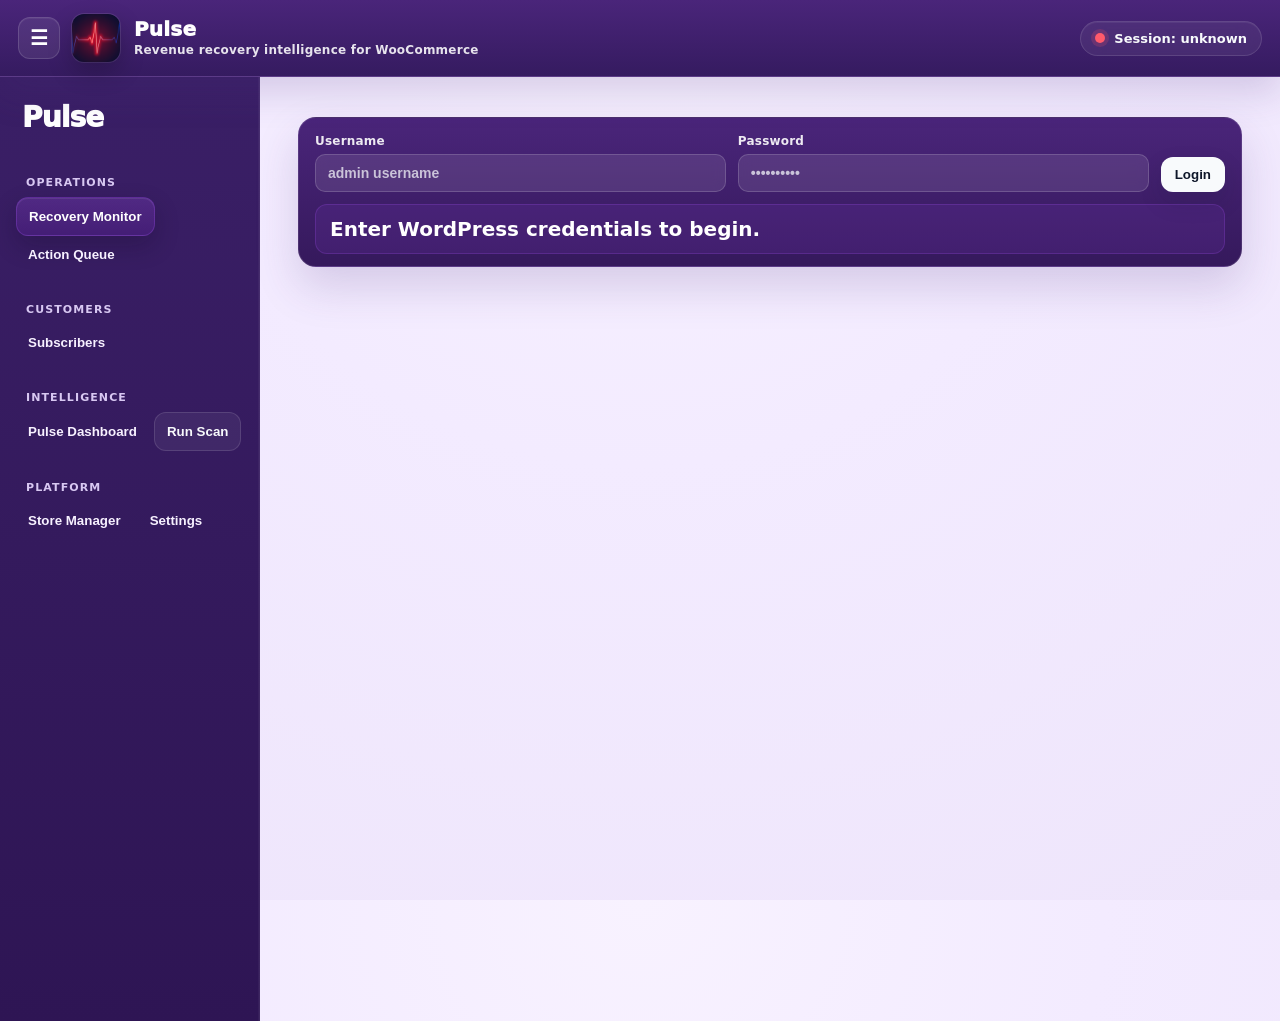
==== commit f32c006c: "Add files via upload" ====
--- a/index.html
+++ b/index.html
@@ -6,7 +6,7 @@
   <meta charset="utf-8" />
   <meta name="viewport" content="width=device-width,initial-scale=1" />
   <title>Pulse Revenue Intelligence</title>
-<link rel="icon" type="image/png" href="./logo.png?v=2026-04-20-0024">
+<link rel="icon" type="image/png" href="./logo.png?v=2026-04-20-0028">
   <style>
 
 :root{
@@ -516,20 +516,23 @@
 }
   
   </style>
- <script src="./formatters.js?v=2026-04-20-0024"></script>
-  <link rel="stylesheet" href="./pulse.css?v=2026-04-20-0024" />
-  <link rel="stylesheet" href="./admin.css?v=2026-04-20-0024" />
+ <script src="./formatters.js?v=2026-04-20-0028"></script>
+  <link rel="stylesheet" href="./pulse.css?v=2026-04-20-0028" />
+  <link rel="stylesheet" href="./admin.css?v=2026-04-20-0028" />
 </head>
 
 <body>
 <div class="topbar">
 <div id="pulse-action-banner" class="pulse-action-banner is-hidden"></div>
   <div class="topbar-inner">
-    <div class="brand">
-      <img src="./logo.png" alt="Pulse Logo" />
-      <div class="title">
-        <b>Pulse</b>
-        <span>Revenue recovery intelligence for WooCommerce</span>
+    <div style="display:flex; align-items:center; gap:12px;">
+      <button id="btnSidebarToggle" class="sidebar-toggle-btn" type="button" aria-label="Toggle sidebar">☰</button>
+      <div class="brand">
+        <img src="./logo.png" alt="Pulse Logo" />
+        <div class="title">
+          <b>Pulse</b>
+          <span>Revenue recovery intelligence for WooCommerce</span>
+        </div>
       </div>
     </div>
 
@@ -723,16 +726,16 @@
   </div>
 </div>
 
-          <script src="./formatters.js?v=2026-04-20-0024"></script>
-      <script src="./renderCustomer.js?v=2026-04-20-0024"></script>
-        <script src="./renderHealth.js?v=2026-04-20-0024"></script>
-      <script src="./renderActivity.js?v=2026-04-20-0024"></script>
-           <script src="./pulseData.js?v=2026-04-20-0024"></script>
-         <script src="./renderRadar.js?v=2026-04-20-0024"></script>
-         <script src="./renderPulse.js?v=2026-04-20-0024"></script>
-        <script src="./renderStores.js?v=2026-04-20-0024"></script>
-        <script src="./pulseActions.js?v=2026-04-20-0024"></script>
-                <script src="./main.js?v=2026-04-20-0024"></script>
+          <script src="./formatters.js?v=2026-04-20-0028"></script>
+      <script src="./renderCustomer.js?v=2026-04-20-0028"></script>
+        <script src="./renderHealth.js?v=2026-04-20-0028"></script>
+      <script src="./renderActivity.js?v=2026-04-20-0028"></script>
+           <script src="./pulseData.js?v=2026-04-20-0028"></script>
+         <script src="./renderRadar.js?v=2026-04-20-0028"></script>
+         <script src="./renderPulse.js?v=2026-04-20-0028"></script>
+        <script src="./renderStores.js?v=2026-04-20-0028"></script>
+        <script src="./pulseActions.js?v=2026-04-20-0028"></script>
+                <script src="./main.js?v=2026-04-20-0028"></script>
 </body>
 </html>
 <!-- 🔴 index.html -->
--- a/admin.css
+++ b/admin.css
@@ -235,6 +235,7 @@
   display:grid;
   grid-template-columns:260px 1fr;
   min-height:calc(100vh - 60px);
+  transition:grid-template-columns .22s ease;
 }
 
 .sidebar{
@@ -247,6 +248,26 @@
   min-height:100vh;
   border-right:1px solid rgba(255,255,255,.08);
   box-shadow:inset -1px 0 0 rgba(255,255,255,.04);
+  overflow:hidden;
+  transition:
+    width .22s ease,
+    min-width .22s ease,
+    padding .22s ease,
+    border-right-color .22s ease,
+    opacity .18s ease;
+}
+
+body.sidebar-collapsed .dashboard{
+  grid-template-columns:0 1fr;
+}
+
+body.sidebar-collapsed .sidebar{
+  width:0;
+  min-width:0;
+  padding-left:0;
+  padding-right:0;
+  border-right-color:transparent;
+  opacity:0;
 }
 
 .sidebar-title{
@@ -286,7 +307,32 @@
   cursor:pointer;
   transition:background .14s ease, color .14s ease, transform .08s ease;
 }
-
+.sidebar-toggle-btn{
+  appearance:none;
+  display:inline-flex;
+  align-items:center;
+  justify-content:center;
+  width:42px;
+  height:42px;
+  border-radius:12px;
+  border:1px solid rgba(255,255,255,.14);
+  background:rgba(255,255,255,.08);
+  color:#fff;
+  font-size:20px;
+  font-weight:900;
+  cursor:pointer;
+  box-shadow:inset 0 1px 0 rgba(255,255,255,.06);
+  transition:background .12s ease, border-color .12s ease, transform .12s ease;
+}
+
+.sidebar-toggle-btn:hover{
+  background:rgba(255,255,255,.14);
+  border-color:rgba(255,255,255,.24);
+}
+
+.sidebar-toggle-btn:active{
+  transform:translateY(1px);
+}
 .sidebar-nav button:hover{
   background:rgba(168,85,247,.14);
   color:#FFFFFF;
@@ -1342,7 +1388,50 @@
   background:#fee2e2;
   border:1px solid #fecaca;
 }
-
+.aa-event-main{
+  display:flex;
+  align-items:flex-start;
+  justify-content:space-between;
+  gap:10px;
+}
+
+.aa-event-title{
+  font-weight:700;
+  color:#0b1220;
+  line-height:1.2;
+}
+
+.aa-priority{
+  display:inline-flex;
+  align-items:center;
+  justify-content:center;
+  padding:3px 8px;
+  border-radius:999px;
+  font-size:11px;
+  font-weight:900;
+  letter-spacing:.04em;
+  text-transform:uppercase;
+  white-space:nowrap;
+  flex:0 0 auto;
+}
+
+.aa-priority-low{
+  background:#eef2ff;
+  color:#4f46e5;
+  border:1px solid #c7d2fe;
+}
+
+.aa-priority-medium{
+  background:#fef3c7;
+  color:#92400e;
+  border:1px solid #fde68a;
+}
+
+.aa-priority-high{
+  background:#fee2e2;
+  color:#991b1b;
+  border:1px solid #fecaca;
+}
 
 /* Subscription Health */
 
